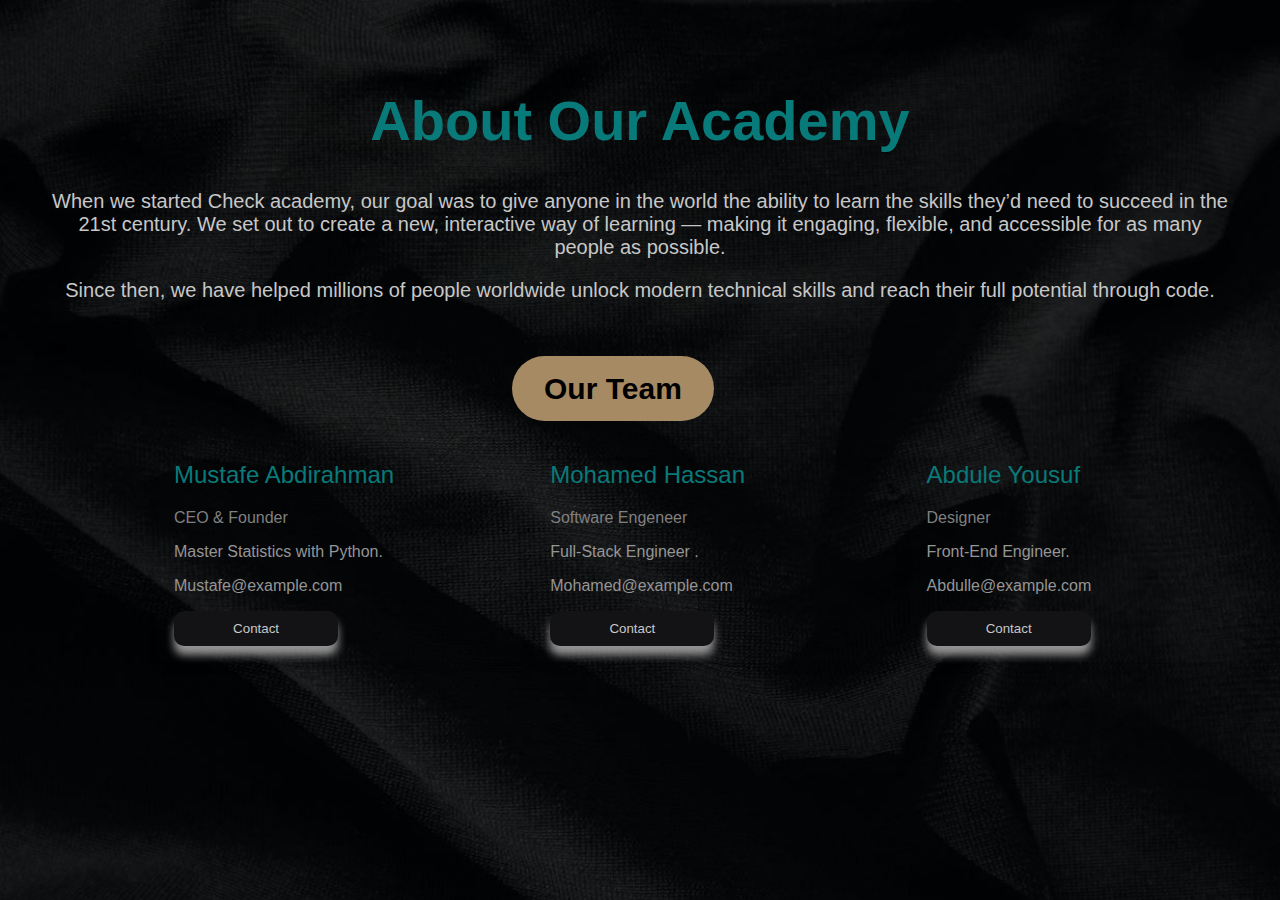
==== about.html @ d288ebc5 "web design project" ====
<!DOCTYPE html>
<html lang="en">
  <head>
    <meta charset="UTF-8" />
    <meta http-equiv="X-UA-Compatible" content="IE=edge" />
    <meta name="viewport" content="width=device-width, initial-scale=1.0" />
    <title>About page</title>
    <link rel="stylesheet" href="style/style.css" />
  </head>
  <body id="about">
    <div class="about-section">
      <h1>About Our Academy</h1>
      <p> When we started Check academy,
        our goal was to give anyone in the world the ability to learn the skills they’d need to succeed in the 21st century.
        We set out to create a new, interactive way of
        learning — making it engaging,
       flexible, and accessible for as many people as possible.</p>
      <p> 
        Since then, we have helped millions of 
        people worldwide unlock modern technical skills 
       and reach their full potential through code. </p>
    </div>
    
    <h2 style="text-align:center" id="our-team">Our Team</h2>
    <div class="row">
      <div class="column">
        <div class="card">
          
          <div class="container">
            <h2 id="mu">Mustafe Abdirahman</h2>
            <p class="title">CEO & Founder</p>
            <p class="mas">Master Statistics with Python.</p>
            <p class="mas">Mustafe@example.com</p>
            <p><button class="button">Contact</button></p>
          </div>
        </div>
      </div>
      <div class="column">
        <div class="card">
          <div class="container">
            <h2 id="mo">Mohamed Hassan</h2>
            <p class="title">Software Engeneer</p>
            <p class="full">Full-Stack Engineer .</p>
            <p class="full">Mohamed@example.com</p>
            <p><button class="button">Contact</button></p>
          </div>
        </div>
      </div>
    
      <div class="column">
        <div class="card">
        
          <div class="container">
            <h2 id="ab">Abdule Yousuf</h2>
            <p class="title">Designer</p>
            <p class="end">Front-End Engineer.</p>
            <p class="end">Abdulle@example.com</p>
            <p><button class="button">Contact</button></p>
          </div>
        </div>
      </div>
    </div>
    
  </body>
</html>
---- style/style.css ----
#body{
    background-image: url(black2.jpg);
    background-repeat: no-repeat;
    background-size: 100%;
    margin: 0;
    
}
.header{
    width: 100%;
    height: 400px;
    overflow: hidden;
    position: relative;
    border-bottom: 10px solid #087a79;
}
#header-image{
    width: 100%;
    position: relative;
    bottom: 300px;  
}
#cover{
    background-color: black;
    width: 100%;
    height: 100%;
    position: absolute;
    bottom: 0px;
    opacity: 0.5;
}
#menu-header{
    width: 100%;
    height: 50px;
    position: absolute;
    top: 0;
    text-align: left;
    margin-right: 30px; 
    
}
#menu{
    margin-left: 30px;
    margin-top: 30px;
    
    
}
#menu > .btn{
    margin-right: 30px;
    color: #c7c7c7;
    text-decoration: none;
    padding: 5px;
    font-family: 'Franklin Gothic Medium', 'Arial Narrow', Arial, sans-serif;
    border-radius: 10px;
    transition: background 0.3s;
}
#menu > .btn:hover{
    background-color: rgba(88, 88, 88, 0.5);}
.active{
    position: relative;
    background-color: #087a79
    
}

#main-content{
    position: relative;
    width: 100%;
    display: flex;
    justify-content: center;
    align-items: center;
    top: -270px;
    
}
#image-frame{
    width: 200px;
    height: 200px;
    padding: 10px;
    display: flex;
    justify-content: center;
    align-items: center;
    background-color: #087a79;
    border-radius: 50%;
    box-shadow: 0px 9px 8px #c7c7c7;
    transition: box-shadow 0.2s, padding 0.4s;
}
#image-frame:hover{
    box-shadow: 0px 9px 8px #959595;
    padding: 15px;
}
#image-frame >img{
    height: 100%;
}
#centered-content{
    text-align: center;
    color: white;
    font-size: 29;
    padding: 120px;
    
    
}
#centered-content > h1{
    position: relative;
    top: -30px;
    font-family: Impact, Haettenschweiler, 'Arial Narrow Bold', sans-serif;
    color: #c7c7c7;
}
#main-body{
    position: relative;
    top: -200px;
    
    
}
#main-body > #main-header > h1{
    font-weight: 400;
    
}
#main-body > #main-header {
    position: relative;
    text-align: center;
    font-size: 18px;
    color: #6b6b6b;
    top: -70px;

}
#features{
    display: flex;
    justify-content: center;
    margin-top: 50px;
    cursor:pointer;
    
}
#feature1:hover{
    background:rgba(67, 40, 24, 0.7)
}
#feature1{
    position: relative;
    display: flex;
    flex-direction: row;
    margin: 0px 50px;
    background-color: black;
    text-align: center;
    color: #c7c7c7;;
    top: -30px;
    border-radius: 40px;
    font-weight: 400;
    font-family: cursive;
    box-shadow: 0px 9px 8px #087a79;
    
}
#courses-section{
    margin-top: 150px;
    background-image: url('black2.jpg');
    padding: 20px 0px;
    direction: rtl;
    text-align: right; 
    border-top: 10px solid #585858;
    border-bottom: 10px solid #585858;
}
#courses-section h1{
    margin-right: 30px;
    font-size: 40px;
    font-weight: 500;

}
.course > img{
    height: 150px;
}
#courses{
    direction: rtl;
    display: flex;
    justify-content: center;
    margin-top: 50px;

}
.course{
    position: relative;
    display: flex;
    flex-direction: row;
    margin: 0px 30px;
    background-color: rgb(221, 221, 221);
    text-align: center;
    top: -30px;
    background: transparent;
    border: 1px solid #585858;
    border-radius: 10px;
    font-size: 13;
    box-shadow: 0px 2px 8px rgb(219 219 219);
}
.course h2{
    margin-right: 12px;
    color: rgb(104,104,104);
    font-family: Impact, Haettenschweiler, 'Arial Narrow Bold', sans-serif;
    font-weight: 500;
}
.course button{
    background-color: #131315;
    border: none;
    color: #c7c7c7;
    font-family: Impact, Haettenschweiler, 'Arial Narrow Bold', sans-serif;
    height: 30px;
    width: 90px;
    box-shadow: 0px 2px 8px rgb(143,143,143);
    border-radius: 10px;
    cursor:pointer;
}
.course button:hover{
    background:#ffc300;
    color:black ;
}
#footer{
    background-image: url('black2.jpg');
    background-repeat: no-repeat;
    background-size: 100%;
    width: 100%;
    height: 80px;
    display: flex;
    justify-content: center;
    align-items: center;
    color: #c7c7c7;
    border-radius: 10px;
    box-shadow: 0px 9px 8px #131315;
}
#hey{
    color: #c7c7c7;
    font-family: Impact, Haettenschweiler, 'Arial Narrow Bold', sans-serif;
}
#home{
    text-align: left;
    color: #c7c7c7;
    font-family: Impact, Haettenschweiler, 'Arial Narrow Bold', sans-serif;
    margin-left: 15px;
    margin-top: 0px;
}
body {
    font-family: Arial, Helvetica, sans-serif;
    margin: 0;
    background-image: url(black2.jpg);
    background-repeat: no-repeat;
    background-size: 100%;
  }
  html {
    box-sizing: border-box;
  }
  *, *:before, *:after {
    box-sizing: inherit;
  }
  .column {
    float: left;
    width: 33.3%;
    margin-bottom: 16px;
    padding: 0 8px;
  }
  .card {
    box-shadow: 0 4px 8px 0 rgba(0, 0, 0, 0.2);
    

  }
  .about-section {
    padding: 50px;
    text-align: center;
    background-image: url(black2.jpg);
    background-repeat: no-repeat;
    background-size: 100%;
    color: #087a79;
    text-size-adjust: 10px;
  }
  .about-section >h1{
    font-family: "Ginto Nord", "Whitney", "Helvetica Neue", "Helvetica", "Arial", sans-serif;
    font-weight: bold;
    font-size:56px;

  }
  .about-section > p{
    font-family: cursive;
    font-weight: normal;
    font-size:20px;
    color: #c7c7c7;
    font-family:"Whitney", "Helvetica Neue", "Helvetica", "Arial", sans-serif;
  }
  
  .container {
    padding: 0 16px;
    color: #c7c7c7;
  }
  
  
  .container::after, .row::after {
    content: "";
    clear: both;
    display: table;
  }
  
  .title {
    color: grey;
  }
  #mu{
    font-family: Impact, Haettenschweiler, 'Arial Narrow Bold', sans-serif ;
    font-weight: 400;
    color: #087a79;
  }
  #mo{
    font-family: Impact, Haettenschweiler, 'Arial Narrow Bold', sans-serif ;
    font-weight: 400;
    color: #087a79;
  }
  #ab{
    font-family: Impact, Haettenschweiler, 'Arial Narrow Bold', sans-serif ;
    font-weight: 400;
    color: #087a79;
  }
  .row{
    margin-left: 150px;
    margin-top:35px;
  }
  .mas{
    color: #959595  
  }
  .full{
    color: #959595;
  }
  .end{
    color: #959595;
  }

  #our-team{
    font-size:30px;
    font-weight: bold;
    font-family: "Ginto Nord", "Whitney", "Helvetica Neue", "Helvetica", "Arial", sans-serif;
    border-radius:20px;
    background:#f6f6f6;
    display:inline;
    margin-left:40%;
    padding:16px 32px;
    border-radius:40px;
    background:#a68a64;
    color:solid black;
    cursor:pointer;
    transition-duration: 0.6;
  }
  #our-team:hover{
    padding-bottom:12px;
    padding-top:12px;
    
  }
  
  
  
  .button {
    border: none;
    outline: 0;
    display: inline;
    padding: 10px;
    color: #c7c7c7;
    background-color: #131315;
    text-align: center;
    cursor: pointer;
    width: 50%;
    box-shadow: 0px 9px 8px #959595;
    border-radius: 10px;
  }
  
  .button:hover {
    background-color: #ffc300;
    color:black;
    font-weight: bold;
  }
  
  @media screen and (max-width: 650px) {
    .column {
      width: 100%;
      display: block;
    }
  }
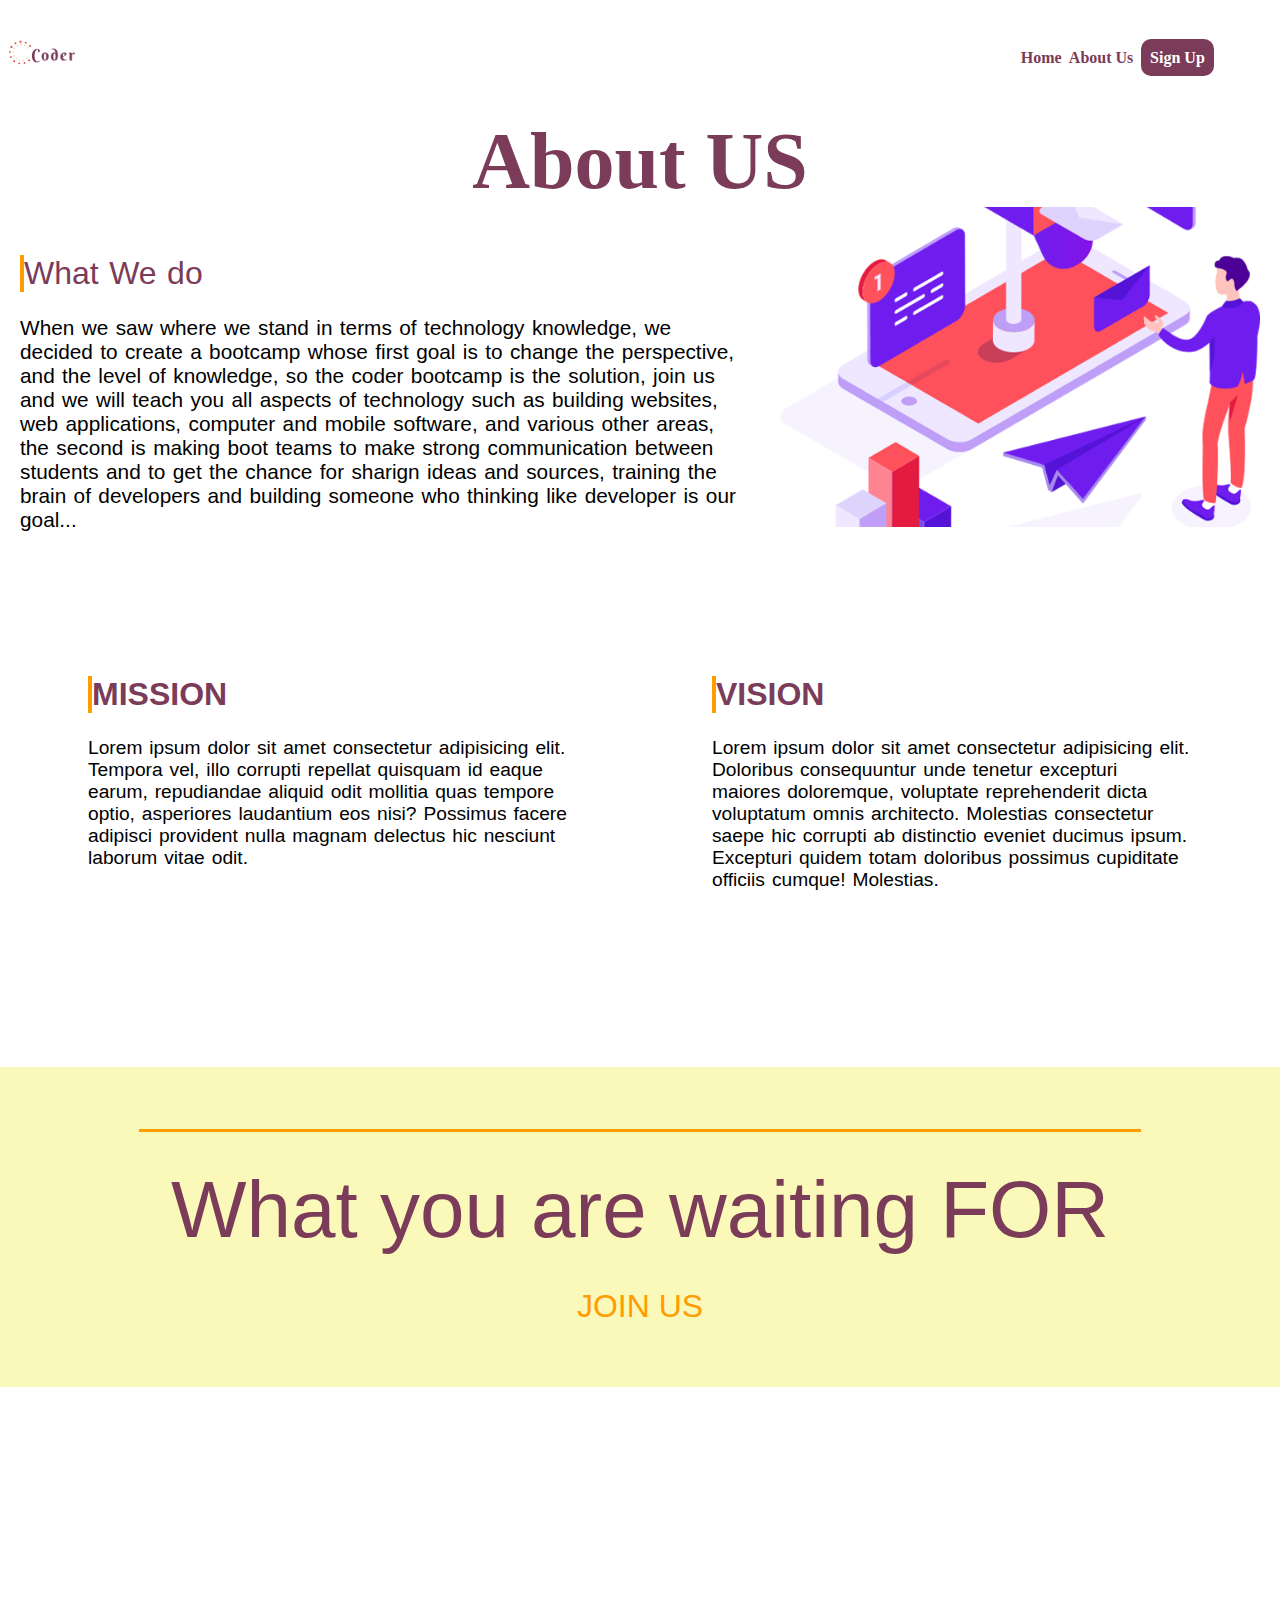
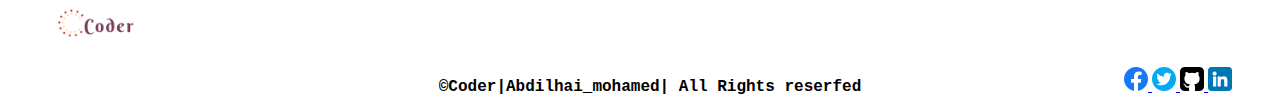
==== commit bb21bb15: "i built this coder bootcamp website using html and css | coder bootcamp website" ====
--- a/about.html
+++ b/about.html
@@ -4,62 +4,120 @@
     <meta charset="UTF-8" />
     <meta http-equiv="X-UA-Compatible" content="IE=edge" />
     <meta name="viewport" content="width=device-width, initial-scale=1.0" />
-    <title>About page</title>
+    <title>AboutUS</title>
+    <link rel="icon" type="image/x-icon" href="/images/favicon.png" />
     <link rel="stylesheet" href="style/style.css" />
   </head>
-  <body id="about">
-    <div class="about-section">
-      <h1>About Our Academy</h1>
-      <p> When we started Check academy,
-        our goal was to give anyone in the world the ability to learn the skills they’d need to succeed in the 21st century.
-        We set out to create a new, interactive way of
-        learning — making it engaging,
-       flexible, and accessible for as many people as possible.</p>
-      <p> 
-        Since then, we have helped millions of 
-        people worldwide unlock modern technical skills 
-       and reach their full potential through code. </p>
-    </div>
-    
-    <h2 style="text-align:center" id="our-team">Our Team</h2>
-    <div class="row">
-      <div class="column">
-        <div class="card">
-          
-          <div class="container">
-            <h2 id="mu">Mustafe Abdirahman</h2>
-            <p class="title">CEO & Founder</p>
-            <p class="mas">Master Statistics with Python.</p>
-            <p class="mas">Mustafe@example.com</p>
-            <p><button class="button">Contact</button></p>
-          </div>
+  <body>
+    <main>
+      <nav>
+        <div class="logo">
+          <img src="/images/logo_transparent.png" alt="website logo" />
         </div>
+
+        <div class="navigation">
+          <ul>
+            <li><a href="/home.html">Home</a></li>
+            <li><a href="/about.html">About Us</a></li>
+            <li><a href="/sign up.html" class="signUp">Sign Up</a></li>
+          </ul>
+        </div>
+      </nav>
+    </main>
+
+    <h1 class="aboutUStxt">About US</h1>
+    <section class="about">
+      <div class="aboutMAIN">
+        <h4 class="mTITLE">What We do</h4>
+        <p>
+          When we saw where we stand in terms of technology knowledge, we
+          decided to create a bootcamp whose first goal is to change the
+          perspective, and the level of knowledge, so the coder bootcamp is the
+          solution, join us and we will teach you all aspects of technology such
+          as building websites, web applications, computer and mobile software,
+          and various other areas, the second is making boot teams to make
+          strong communication between students and to get the chance for
+          sharign ideas and sources, training the brain of developers and
+          building someone who thinking like developer is our goal...
+        </p>
       </div>
-      <div class="column">
-        <div class="card">
-          <div class="container">
-            <h2 id="mo">Mohamed Hassan</h2>
-            <p class="title">Software Engeneer</p>
-            <p class="full">Full-Stack Engineer .</p>
-            <p class="full">Mohamed@example.com</p>
-            <p><button class="button">Contact</button></p>
-          </div>
+
+      <div class="aboutpicture">
+        <img src="/images/about-us.png" alt="about us image" />
+      </div>
+    </section>
+
+    <section class="miss_vision">
+      <div class="mission">
+        <h4 class="VMtitles">MISSION</h4>
+        <p>
+          Lorem ipsum dolor sit amet consectetur adipisicing elit. Tempora vel,
+          illo corrupti repellat quisquam id eaque earum, repudiandae aliquid
+          odit mollitia quas tempore optio, asperiores laudantium eos nisi?
+          Possimus facere adipisci provident nulla magnam delectus hic nesciunt
+          laborum vitae odit.
+        </p>
+      </div>
+
+      <div class="vision">
+        <h4 class="VMtitles">VISION</h4>
+        <p>
+          Lorem ipsum dolor sit amet consectetur adipisicing elit. Doloribus
+          consequuntur unde tenetur excepturi maiores doloremque, voluptate
+          reprehenderit dicta voluptatum omnis architecto. Molestias consectetur
+          saepe hic corrupti ab distinctio eveniet ducimus ipsum. Excepturi
+          quidem totam doloribus possimus cupiditate officiis cumque! Molestias.
+        </p>
+      </div>
+    </section>
+
+    <section class="coder">
+      <p class="codertxt">What you are waiting FOR</p>
+
+      <p class="join">JOIN US</p>
+    </section>
+
+    <section class="Sfooter">
+      <footer>
+        <div class="footerlogo">
+          <img
+            style="width: 8rem; object-fit: cover; cursor: pointer"
+            src="/images/logo_transparent.png"
+            alt="website logo"
+          />
         </div>
-      </div>
-    
-      <div class="column">
-        <div class="card">
-        
-          <div class="container">
-            <h2 id="ab">Abdule Yousuf</h2>
-            <p class="title">Designer</p>
-            <p class="end">Front-End Engineer.</p>
-            <p class="end">Abdulle@example.com</p>
-            <p><button class="button">Contact</button></p>
-          </div>
+
+        <div>
+          <p
+            style="
+              color: black;
+              font-size: 1rem;
+              font-weight: bold;
+              font-family: 'Courier New', Courier, monospace;
+            "
+          >
+            &#169;Coder|Abdilhai_mohamed| All Rights reserfed
+          </p>
         </div>
-      </div>
-    </div>
-    
+
+        <div class="social">
+          <a href="#">
+            <img src="/images/facebook.png" alt="facebook logo" />
+          </a>
+
+          <a href="#">
+            <img src="/images/twitter.png" alt="twitter logo" />
+          </a>
+
+          <a href="#">
+            <img src="/images/github-sign.png" alt="github logo" />
+          </a>
+
+          <a href="#">
+            <img src="/images/linkedin.png" alt="linkedin logo" />
+          </a>
+        </div>
+      </footer>
+    </section>
   </body>
 </html>
--- a/style/style.css
+++ b/style/style.css
@@ -1,368 +1,325 @@
-#body{
-    background-image: url(black2.jpg);
-    background-repeat: no-repeat;
-    background-size: 100%;
-    margin: 0;
-    
-}
-.header{
-    width: 100%;
-    height: 400px;
-    overflow: hidden;
-    position: relative;
-    border-bottom: 10px solid #087a79;
-}
-#header-image{
-    width: 100%;
-    position: relative;
-    bottom: 300px;  
-}
-#cover{
-    background-color: black;
-    width: 100%;
-    height: 100%;
-    position: absolute;
-    bottom: 0px;
-    opacity: 0.5;
-}
-#menu-header{
-    width: 100%;
-    height: 50px;
-    position: absolute;
-    top: 0;
-    text-align: left;
-    margin-right: 30px; 
-    
-}
-#menu{
-    margin-left: 30px;
-    margin-top: 30px;
-    
-    
-}
-#menu > .btn{
-    margin-right: 30px;
-    color: #c7c7c7;
-    text-decoration: none;
-    padding: 5px;
-    font-family: 'Franklin Gothic Medium', 'Arial Narrow', Arial, sans-serif;
-    border-radius: 10px;
-    transition: background 0.3s;
-}
-#menu > .btn:hover{
-    background-color: rgba(88, 88, 88, 0.5);}
-.active{
-    position: relative;
-    background-color: #087a79
-    
-}
-
-#main-content{
-    position: relative;
-    width: 100%;
-    display: flex;
-    justify-content: center;
-    align-items: center;
-    top: -270px;
-    
-}
-#image-frame{
-    width: 200px;
-    height: 200px;
-    padding: 10px;
-    display: flex;
-    justify-content: center;
-    align-items: center;
-    background-color: #087a79;
-    border-radius: 50%;
-    box-shadow: 0px 9px 8px #c7c7c7;
-    transition: box-shadow 0.2s, padding 0.4s;
-}
-#image-frame:hover{
-    box-shadow: 0px 9px 8px #959595;
-    padding: 15px;
-}
-#image-frame >img{
-    height: 100%;
-}
-#centered-content{
-    text-align: center;
-    color: white;
-    font-size: 29;
-    padding: 120px;
-    
-    
-}
-#centered-content > h1{
-    position: relative;
-    top: -30px;
-    font-family: Impact, Haettenschweiler, 'Arial Narrow Bold', sans-serif;
-    color: #c7c7c7;
-}
-#main-body{
-    position: relative;
-    top: -200px;
-    
-    
-}
-#main-body > #main-header > h1{
-    font-weight: 400;
-    
-}
-#main-body > #main-header {
-    position: relative;
-    text-align: center;
-    font-size: 18px;
-    color: #6b6b6b;
-    top: -70px;
-
-}
-#features{
-    display: flex;
-    justify-content: center;
-    margin-top: 50px;
-    cursor:pointer;
-    
-}
-#feature1:hover{
-    background:rgba(67, 40, 24, 0.7)
-}
-#feature1{
-    position: relative;
-    display: flex;
-    flex-direction: row;
-    margin: 0px 50px;
-    background-color: black;
-    text-align: center;
-    color: #c7c7c7;;
-    top: -30px;
-    border-radius: 40px;
-    font-weight: 400;
-    font-family: cursive;
-    box-shadow: 0px 9px 8px #087a79;
-    
-}
-#courses-section{
-    margin-top: 150px;
-    background-image: url('black2.jpg');
-    padding: 20px 0px;
-    direction: rtl;
-    text-align: right; 
-    border-top: 10px solid #585858;
-    border-bottom: 10px solid #585858;
-}
-#courses-section h1{
-    margin-right: 30px;
-    font-size: 40px;
-    font-weight: 500;
-
-}
-.course > img{
-    height: 150px;
-}
-#courses{
-    direction: rtl;
-    display: flex;
-    justify-content: center;
-    margin-top: 50px;
-
-}
-.course{
-    position: relative;
-    display: flex;
-    flex-direction: row;
-    margin: 0px 30px;
-    background-color: rgb(221, 221, 221);
-    text-align: center;
-    top: -30px;
-    background: transparent;
-    border: 1px solid #585858;
-    border-radius: 10px;
-    font-size: 13;
-    box-shadow: 0px 2px 8px rgb(219 219 219);
-}
-.course h2{
-    margin-right: 12px;
-    color: rgb(104,104,104);
-    font-family: Impact, Haettenschweiler, 'Arial Narrow Bold', sans-serif;
-    font-weight: 500;
-}
-.course button{
-    background-color: #131315;
-    border: none;
-    color: #c7c7c7;
-    font-family: Impact, Haettenschweiler, 'Arial Narrow Bold', sans-serif;
-    height: 30px;
-    width: 90px;
-    box-shadow: 0px 2px 8px rgb(143,143,143);
-    border-radius: 10px;
-    cursor:pointer;
-}
-.course button:hover{
-    background:#ffc300;
-    color:black ;
-}
-#footer{
-    background-image: url('black2.jpg');
-    background-repeat: no-repeat;
-    background-size: 100%;
-    width: 100%;
-    height: 80px;
-    display: flex;
-    justify-content: center;
-    align-items: center;
-    color: #c7c7c7;
-    border-radius: 10px;
-    box-shadow: 0px 9px 8px #131315;
-}
-#hey{
-    color: #c7c7c7;
-    font-family: Impact, Haettenschweiler, 'Arial Narrow Bold', sans-serif;
-}
-#home{
-    text-align: left;
-    color: #c7c7c7;
-    font-family: Impact, Haettenschweiler, 'Arial Narrow Bold', sans-serif;
-    margin-left: 15px;
-    margin-top: 0px;
-}
-body {
-    font-family: Arial, Helvetica, sans-serif;
-    margin: 0;
-    background-image: url(black2.jpg);
-    background-repeat: no-repeat;
-    background-size: 100%;
+@import url('https://fonts.googleapis.com/css2?family=Outfit:wght@400;700&display=swap');
+
+
+:root {
+
+--bunni: rgb(123, 60, 89);
+--halfbunni: rgb(110, 37, 71); 
+  --xabxab: rgb(250, 249, 186);
+  --light-yellow: rgb(255,196,132);;
+  --blue: rgb(92,98,158);
+  --orange: rgb(255,156,2);
+  
   }
-  html {
-    box-sizing: border-box;
+
+* {
+  padding: 0;
+  margin: 0;
+  box-sizing: border-box;
+}
+
+body{
+  height: 100vh;  
+  width: 100vw;
+}
+
+nav {
+  display: flex;
+  flex-direction: row;
+  justify-content: space-between;
+  align-items: center;
+ 
+}
+
+.logo > img {
+  width: 7rem;
+  object-fit: cover;
+  cursor: pointer;
+}
+
+.navigation {
+  margin-right: 4rem;
+}
+ul > li {
+  display: inline-block;
+  padding: 0.1rem;
+  
+}
+li > a{
+  text-decoration: none;
+  font-weight: bolder;
+  color: var(--bunni);
+  transition: 0.5s ease-out;
+}
+a:hover {
+ color: var(--halfbunni);
+ background-color: white;
+ border-bottom: 1px solid var(--halfbunni);
+}
+.m-image > img{
+  width: 33rem;
+  height: 27rem;
+  object-fit: cover;
+  margin-right: 3rem;
+}
+.info  {
+  display: flex;
+  flex-direction: row;
+  justify-content: space-around;
+}
+.title{
+  color: var(--bunni);
+  font-size : 6rem;
+  line-height: 6rem;
+}
+.second-title {
+  font-size: 2rem;
+  color: var(--orange);
+  font-family: 'Trebuchet MS', 'Lucida Sans Unicode', 'Lucida Grande', 'Lucida Sans', Arial, sans-serif;
+ 
+}
+
+.p-text{
+  padding: 1rem;
+  font-size: 1.2rem;
+  font-weight: 200;
+}
+
+.btn {
+  width: 9rem;
+  height: 3rem;
+  border: 0;
+  border-radius: 9px;
+  background-color: var(--bunni);
+  color: white;
+  font-size: 1rem;
+  cursor: pointer;
+  margin-bottom: 12rem;
+  transition: 0.5s ease-out;
+}
+.btn:hover{
+  color: var(--halfbunni);
+  background-color: white;
+  border-bottom: 1px solid var(--halfbunni);
+}
+
+/* SIGN UP PAGE STYLE  */
+
+
+.signUp {
+  background-color: var(--bunni);
+  color:  white;
+  padding: 0.6rem;
+  border-radius: 10px;
+  border: 0;
+}
+.regestration {
+  display: flex;
+  flex-direction: row;
+  justify-content: space-around;
+  
+}
+.p-info {
+  display: flex;
+  flex-direction: column;
+  width: 19rem;
+ 
+  
+}
+
+.inputs {
+  padding: 0.4rem;
+  border: 3px solid var(--bunni);
+  border-radius: 8px;
+  font-size: 1.1rem;
+  margin: 0.3rem 0.4rem;
+}
+.inputs:focus{
+  border: 3px dotted var(--bunni);
+  outline: 0;
+}
+
+.choose{
+ display: flex;
+ flex-direction: column;
+ align-items: flex-start;
+ margin: 0.3rem;
+
+}
+.submit{
+  width: 19rem;
+  height: 2.3rem;
+  border-radius: 8px;
+  border: 0;
+  background-color: var(--bunni);
+  margin-top: 1rem;
+  cursor: pointer;
+  color: white;
+  font-size: 1.2rem;
+  outline: 0;
+  transition: 0.5s ease-out;
+  margin-bottom: 12rem;
+}
+.submit:hover{
+  color: var(--halfbunni);
+  background-color: white;
+  border-bottom: 1px solid var(--halfbunni);
+}
+
+/* BOOTS STYLE section */
+
+.bootsIMG{
+   width: 10rem;
+   object-fit: cover;
   }
-  *, *:before, *:after {
-    box-sizing: inherit;
-  }
-  .column {
-    float: left;
-    width: 33.3%;
-    margin-bottom: 16px;
-    padding: 0 8px;
-  }
-  .card {
-    box-shadow: 0 4px 8px 0 rgba(0, 0, 0, 0.2);
-    
-
-  }
-  .about-section {
-    padding: 50px;
-    text-align: center;
-    background-image: url(black2.jpg);
-    background-repeat: no-repeat;
-    background-size: 100%;
-    color: #087a79;
-    text-size-adjust: 10px;
-  }
-  .about-section >h1{
-    font-family: "Ginto Nord", "Whitney", "Helvetica Neue", "Helvetica", "Arial", sans-serif;
-    font-weight: bold;
-    font-size:56px;
-
-  }
-  .about-section > p{
-    font-family: cursive;
-    font-weight: normal;
-    font-size:20px;
-    color: #c7c7c7;
-    font-family:"Whitney", "Helvetica Neue", "Helvetica", "Arial", sans-serif;
-  }
-  
-  .container {
-    padding: 0 16px;
-    color: #c7c7c7;
-  }
-  
-  
-  .container::after, .row::after {
-    content: "";
-    clear: both;
-    display: table;
-  }
-  
-  .title {
-    color: grey;
-  }
-  #mu{
-    font-family: Impact, Haettenschweiler, 'Arial Narrow Bold', sans-serif ;
-    font-weight: 400;
-    color: #087a79;
-  }
-  #mo{
-    font-family: Impact, Haettenschweiler, 'Arial Narrow Bold', sans-serif ;
-    font-weight: 400;
-    color: #087a79;
-  }
-  #ab{
-    font-family: Impact, Haettenschweiler, 'Arial Narrow Bold', sans-serif ;
-    font-weight: 400;
-    color: #087a79;
-  }
-  .row{
-    margin-left: 150px;
-    margin-top:35px;
-  }
-  .mas{
-    color: #959595  
-  }
-  .full{
-    color: #959595;
-  }
-  .end{
-    color: #959595;
-  }
-
-  #our-team{
-    font-size:30px;
-    font-weight: bold;
-    font-family: "Ginto Nord", "Whitney", "Helvetica Neue", "Helvetica", "Arial", sans-serif;
-    border-radius:20px;
-    background:#f6f6f6;
-    display:inline;
-    margin-left:40%;
-    padding:16px 32px;
-    border-radius:40px;
-    background:#a68a64;
-    color:solid black;
-    cursor:pointer;
-    transition-duration: 0.6;
-  }
-  #our-team:hover{
-    padding-bottom:12px;
-    padding-top:12px;
-    
-  }
-  
-  
-  
-  .button {
-    border: none;
-    outline: 0;
-    display: inline;
-    padding: 10px;
-    color: #c7c7c7;
-    background-color: #131315;
-    text-align: center;
-    cursor: pointer;
-    width: 50%;
-    box-shadow: 0px 9px 8px #959595;
-    border-radius: 10px;
-  }
-  
-  .button:hover {
-    background-color: #ffc300;
-    color:black;
-    font-weight: bold;
-  }
-  
-  @media screen and (max-width: 650px) {
-    .column {
-      width: 100%;
-      display: block;
-    }
-  }+  .boots{
+  display: flex;
+  justify-content: space-around;
+  align-items: baseline;
+  margin: 1rem;
+  margin-bottom: 9rem;
+  background-color: var(--xabxab);
+  padding: 2rem;  
+}
+.b-header{
+  text-align: center;
+  padding: 1rem;
+  border-bottom: 4px solid var(--orange);
+  color: var(--bunni);
+}
+
+
+ /* special for style section */
+
+ .special{
+   display: flex; 
+   justify-content: space-around;
+   align-items: baseline;
+   padding: 1rem;
+   margin-top: 3rem;
+   color: var(--bunni);
+ }
+.specialIMGS{
+  width: 15rem;
+  object-fit: cover;
+}
+.line {
+  height: 0.3rem;
+  margin: 5rem 0;
+  background-color: var(--bunni);
+}
+
+
+
+/* OURTEAM STYLE SECTION  */
+
+
+.ourteamPNG{
+  width: 6rem;
+  height: 6rem;
+  margin: 0 1rem;
+  object-fit:scale-down;
+  border: 4px solid var(--orange);
+  border-radius: 50%;
+  float: left;
+  clip-path: polygon(50% 0%, 80% 10%, 100% 35%, 100% 70%, 80% 90%, 50% 100%, 20% 90%, 0% 70%, 0% 35%, 20% 10%);
+
+}
+
+.ourteam{
+display: flex;
+justify-content: space-evenly;
+padding: 2rem;
+margin-bottom: 9rem;
+}
+.teamdiv{
+  width: 30rem;
+  height: 10rem;
+}
+
+
+/* FOOTER section style */
+
+
+footer{
+  display: flex;
+  justify-content: space-between;
+  align-items: baseline;
+  margin: 0 2rem;
+  margin-top: 4rem;
+  padding: 1rem;
+  /* background-color: var(--xabxab); */
+
+}
+
+
+/* ABOUT US STYLE section */
+
+
+.aboutUStxt{
+  color: var(--bunni);
+  font-size : 5rem;
+  text-align: center;
+  
+}
+.aboutpicture > img{
+  width: 30rem;
+  height: 20rem;
+  object-fit: cover;
+}
+
+.about{
+  display: flex;
+  justify-content: space-around;
+  font-size: 1.3rem;
+  word-spacing: 0.1rem;
+ font-family: 'Gothic Medium', 'Arial Narrow', Arial, sans-serif;
+  font-weight: 200;
+}
+.mTITLE, .VMtitles{
+  color: var(--bunni);
+  border-left: 4px solid var(--orange);
+  font-weight: bolder;
+  font-size: 2rem;
+   font-family: 'Franklin Gothic Medium', 'Arial Narrow', Arial, sans-serif;
+  margin-bottom: 1.5rem;
+}
+.aboutMAIN{
+  margin-top: 3rem;
+  width: 45rem;
+}
+
+.miss_vision{
+  display: flex;
+  justify-content: space-around;
+  font-size: 1.2rem;
+  word-spacing: 0.1rem;
+  font-family: 'Gothic Medium', 'Arial Narrow', Arial, sans-serif;
+  padding: 1rem;
+  margin-top: 8rem;
+}
+.miss_vision > div{
+  /* background-color: red; */
+  width: 30rem;
+}
+.coder{
+  display: flex;
+  align-items: center;
+  flex-direction: column;
+  justify-content: center;
+  background-color: var(--xabxab);
+  height: 20rem;
+  margin:10rem 0 10rem 0;
+}
+.codertxt{
+  font-size: 5rem;
+  padding: 2rem;
+  font-family: 'Trebuchet MS', 'Lucida Sans Unicode', 'Lucida Grande', 'Lucida Sans', Arial, sans-serif;
+  color: var(--bunni);
+  border-top: 3px solid var(--orange);
+}
+.join{
+  font-size: 2rem;
+  font-family: Impact, Haettenschweiler, 'Arial Narrow Bold', sans-serif;
+  color: var(--orange);
+}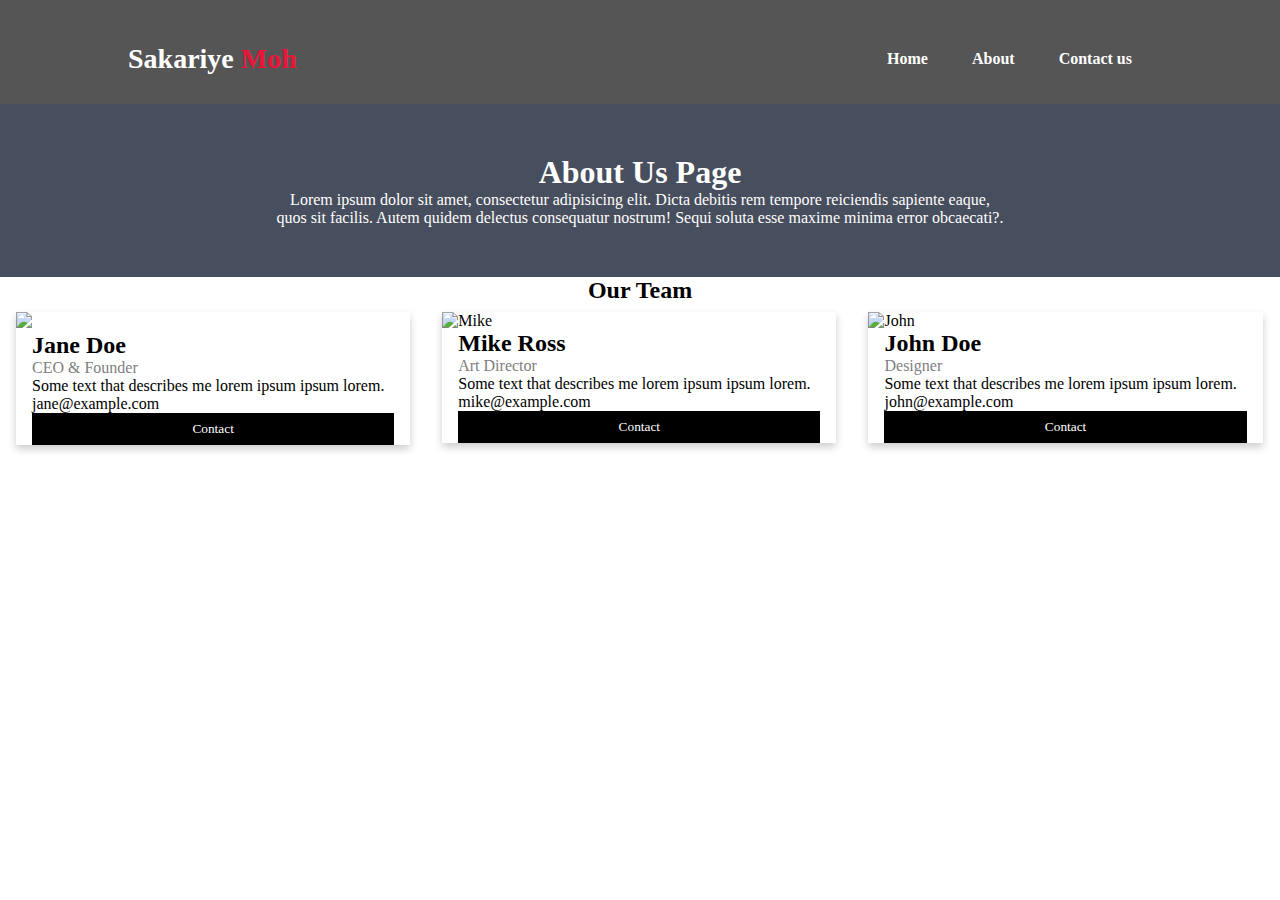
==== commit ec85cc46: "Merge c188de54379ba559fb84639503515e8de4d5cce3 into 79aa76f95be167c48b98476cdcdf9f2e9e23accb" ====
--- a/about.html
+++ b/about.html
@@ -4,120 +4,112 @@
     <meta charset="UTF-8" />
     <meta http-equiv="X-UA-Compatible" content="IE=edge" />
     <meta name="viewport" content="width=device-width, initial-scale=1.0" />
-    <title>AboutUS</title>
-    <link rel="icon" type="image/x-icon" href="/images/favicon.png" />
+    <title>About page</title>
     <link rel="stylesheet" href="style/style.css" />
   </head>
   <body>
-    <main>
-      <nav>
-        <div class="logo">
-          <img src="/images/logo_transparent.png" alt="website logo" />
-        </div>
+    <!-- start here -->
+    <!DOCTYPE html>
+    <html lang="en">
+      <head>
+        <meta charset="UTF-8" />
+        <meta http-equiv="X-UA-Compatible" content="IE=edge" />
+        <meta name="viewport" content="width=device-width, initial-scale=1.0" />
+        <title>About page</title>
+        <link rel="stylesheet" href="style/style.css" />
+      </head>
+      <body>
+        <!-- start here -->
+        <!DOCTYPE html>
+        <html>
+          <head>
+            <title>exercise</title>
+            <link rel="stylesheet" type="text/css" href="styles.css" />
+            <link
+              href="https://fonts.googleapis.com/css2?family=Josefin+Sans:wght@100&family=Montserrat:wght@300;400&display=swap"
+              rel="stylesheet"
+            />
+          </head>
+          <body>
+            <div class="hero1">
+              <nav class="nav1">
+                <h2 class="logo">
+                  Sakariye
+                  <span>Moh</span>
+                </h2>
+                <ul>
+                  <li><a href="home.html">Home</a></li>
+                  <li><a href="#">About</a></li>
+                  <li><a href="#">Contact us</a></li>
+                </ul>
+              </nav>
+            </div>
+            <div class="about-section">
+              <h1>About Us Page</h1>
+              <p>
+                Lorem ipsum dolor sit amet, consectetur adipisicing elit. Dicta
+                debitis rem tempore reiciendis sapiente eaque,
+              </p>
+              <p>
+                quos sit facilis. Autem quidem delectus consequatur nostrum!
+                Sequi soluta esse maxime minima error obcaecati?.
+              </p>
+            </div>
 
-        <div class="navigation">
-          <ul>
-            <li><a href="/home.html">Home</a></li>
-            <li><a href="/about.html">About Us</a></li>
-            <li><a href="/sign up.html" class="signUp">Sign Up</a></li>
-          </ul>
-        </div>
-      </nav>
-    </main>
+            <h2 style="text-align: center;">Our Team</h2>
+            <div class="row">
+              <div class="column">
+                <div class="card">
+                  <img
+                  src="https://encrypted-tbn0.gstatic.com/images?q=tbn:ANd9GcQmkEdnm8jgmLlUDMugED8cRRFMXi869o-iSTUbvPCe6t1F7I7txhHNgfYoy8zb0X4J_SU&usqp=CAU
+                  alt="Jane" style="width:100%">
+                  <div class="container">
+                    <h2>Jane Doe</h2>
+                    <p class="title">CEO & Founder</p>
+                    <p>Some text that describes me lorem ipsum ipsum lorem.</p>
+                    <p>jane@example.com</p>
+                    <p><button class="button">Contact</button></p>
+                  </div>
+                </div>
+              </div>
 
-    <h1 class="aboutUStxt">About US</h1>
-    <section class="about">
-      <div class="aboutMAIN">
-        <h4 class="mTITLE">What We do</h4>
-        <p>
-          When we saw where we stand in terms of technology knowledge, we
-          decided to create a bootcamp whose first goal is to change the
-          perspective, and the level of knowledge, so the coder bootcamp is the
-          solution, join us and we will teach you all aspects of technology such
-          as building websites, web applications, computer and mobile software,
-          and various other areas, the second is making boot teams to make
-          strong communication between students and to get the chance for
-          sharign ideas and sources, training the brain of developers and
-          building someone who thinking like developer is our goal...
-        </p>
-      </div>
+              <div class="column">
+                <div class="card">
+                  <img
+                    src="https://encrypted-tbn0.gstatic.com/images?q=tbn:ANd9GcQYzJtTFdt4NV8Aq73i2Lb5D_ydxJvfaZpXBpkwJre-MZVairHtGq2bq-eS6YdKDeXF27c&usqp=CAU"
+                    alt="Mike"
+                    style="width: 100%;"
+                  />
+                  <div class="container">
+                    <h2>Mike Ross</h2>
+                    <p class="title">Art Director</p>
+                    <p>Some text that describes me lorem ipsum ipsum lorem.</p>
+                    <p>mike@example.com</p>
+                    <p><button class="button">Contact</button></p>
+                  </div>
+                </div>
+              </div>
 
-      <div class="aboutpicture">
-        <img src="/images/about-us.png" alt="about us image" />
-      </div>
-    </section>
-
-    <section class="miss_vision">
-      <div class="mission">
-        <h4 class="VMtitles">MISSION</h4>
-        <p>
-          Lorem ipsum dolor sit amet consectetur adipisicing elit. Tempora vel,
-          illo corrupti repellat quisquam id eaque earum, repudiandae aliquid
-          odit mollitia quas tempore optio, asperiores laudantium eos nisi?
-          Possimus facere adipisci provident nulla magnam delectus hic nesciunt
-          laborum vitae odit.
-        </p>
-      </div>
-
-      <div class="vision">
-        <h4 class="VMtitles">VISION</h4>
-        <p>
-          Lorem ipsum dolor sit amet consectetur adipisicing elit. Doloribus
-          consequuntur unde tenetur excepturi maiores doloremque, voluptate
-          reprehenderit dicta voluptatum omnis architecto. Molestias consectetur
-          saepe hic corrupti ab distinctio eveniet ducimus ipsum. Excepturi
-          quidem totam doloribus possimus cupiditate officiis cumque! Molestias.
-        </p>
-      </div>
-    </section>
-
-    <section class="coder">
-      <p class="codertxt">What you are waiting FOR</p>
-
-      <p class="join">JOIN US</p>
-    </section>
-
-    <section class="Sfooter">
-      <footer>
-        <div class="footerlogo">
-          <img
-            style="width: 8rem; object-fit: cover; cursor: pointer"
-            src="/images/logo_transparent.png"
-            alt="website logo"
-          />
-        </div>
-
-        <div>
-          <p
-            style="
-              color: black;
-              font-size: 1rem;
-              font-weight: bold;
-              font-family: 'Courier New', Courier, monospace;
-            "
-          >
-            &#169;Coder|Abdilhai_mohamed| All Rights reserfed
-          </p>
-        </div>
-
-        <div class="social">
-          <a href="#">
-            <img src="/images/facebook.png" alt="facebook logo" />
-          </a>
-
-          <a href="#">
-            <img src="/images/twitter.png" alt="twitter logo" />
-          </a>
-
-          <a href="#">
-            <img src="/images/github-sign.png" alt="github logo" />
-          </a>
-
-          <a href="#">
-            <img src="/images/linkedin.png" alt="linkedin logo" />
-          </a>
-        </div>
-      </footer>
-    </section>
+              <div class="column">
+                <div class="card">
+                  <img
+                    src="https://encrypted-tbn0.gstatic.com/images?q=tbn:ANd9GcTu6lAxhaMUc6Rn7Kawbig1Zd1SYFJGcGTs1eVE7oWX3QXD4XNJu4K4Ix5Xnnmi8kaxGwA&usqp=CAU"
+                    alt="John"
+                    style="width: 100%;"
+                  />
+                  <div class="container">
+                    <h2>John Doe</h2>
+                    <p class="title">Designer</p>
+                    <p>Some text that describes me lorem ipsum ipsum lorem.</p>
+                    <p>john@example.com</p>
+                    <p><button class="button">Contact</button></p>
+                  </div>
+                </div>
+              </div>
+            </div>
+          </body>
+        </html>
+      </body>
+    </html>
   </body>
 </html>
--- a/style/style.css
+++ b/style/style.css
@@ -1,325 +1,123 @@
-@import url('https://fonts.googleapis.com/css2?family=Outfit:wght@400;700&display=swap');
-
-
-:root {
-
---bunni: rgb(123, 60, 89);
---halfbunni: rgb(110, 37, 71); 
-  --xabxab: rgb(250, 249, 186);
-  --light-yellow: rgb(255,196,132);;
-  --blue: rgb(92,98,158);
-  --orange: rgb(255,156,2);
-  
-  }
-
 * {
   padding: 0;
   margin: 0;
   box-sizing: border-box;
+  font-family: 'Josefin, sans-serif';
 }
-
-body{
-  height: 100vh;  
-  width: 100vw;
+.hero {
+  height: 100vh;
+  width: 100%;
+  background-image: linear-gradient(rgba(0, 0, 0, 0.6), rgba(0, 0, 0, 0.6)),
+    url(../img/background.jpg);
+  background-size: cover;
+  background-position: center;
 }
 
 nav {
   display: flex;
-  flex-direction: row;
+  align-items: center;
   justify-content: space-between;
+  padding-top: 40px;
+  padding-left: 10%;
+  padding-right: 10%;
+}
+.nav1 {
+  display: flex;
   align-items: center;
- 
+  justify-content: space-between;
+  padding-top: 40px;
+  padding-left: 10%;
+  padding-right: 10%;
+  padding-bottom: 2%;
+  background: #555;
 }
 
-.logo > img {
-  width: 7rem;
-  object-fit: cover;
-  cursor: pointer;
+.logo {
+  color: white;
+  font-size: 28px;
+}
+span {
+  color: #ea1538;
 }
 
-.navigation {
-  margin-right: 4rem;
-}
-ul > li {
+nav ul li {
+  list-style-type: none;
   display: inline-block;
-  padding: 0.1rem;
-  
-}
-li > a{
-  text-decoration: none;
-  font-weight: bolder;
-  color: var(--bunni);
-  transition: 0.5s ease-out;
-}
-a:hover {
- color: var(--halfbunni);
- background-color: white;
- border-bottom: 1px solid var(--halfbunni);
-}
-.m-image > img{
-  width: 33rem;
-  height: 27rem;
-  object-fit: cover;
-  margin-right: 3rem;
-}
-.info  {
-  display: flex;
-  flex-direction: row;
-  justify-content: space-around;
-}
-.title{
-  color: var(--bunni);
-  font-size : 6rem;
-  line-height: 6rem;
-}
-.second-title {
-  font-size: 2rem;
-  color: var(--orange);
-  font-family: 'Trebuchet MS', 'Lucida Sans Unicode', 'Lucida Grande', 'Lucida Sans', Arial, sans-serif;
- 
+  padding: 10px 20px;
 }
 
-.p-text{
-  padding: 1rem;
-  font-size: 1.2rem;
-  font-weight: 200;
+nav ul li a {
+  color: white;
+  text-decoration: none;
+  font-weight: bold;
 }
 
-.btn {
-  width: 9rem;
-  height: 3rem;
-  border: 0;
-  border-radius: 9px;
-  background-color: var(--bunni);
-  color: white;
-  font-size: 1rem;
-  cursor: pointer;
-  margin-bottom: 12rem;
-  transition: 0.5s ease-out;
-}
-.btn:hover{
-  color: var(--halfbunni);
-  background-color: white;
-  border-bottom: 1px solid var(--halfbunni);
+nav ul li a:hover {
+  color: #ea1538;
+  transition: 0.3s;
 }
 
-/* SIGN UP PAGE STYLE  */
-
-
-.signUp {
-  background-color: var(--bunni);
-  color:  white;
-  padding: 0.6rem;
-  border-radius: 10px;
-  border: 0;
-}
-.regestration {
-  display: flex;
-  flex-direction: row;
-  justify-content: space-around;
-  
-}
-.p-info {
-  display: flex;
-  flex-direction: column;
-  width: 19rem;
- 
-  
+/* about page css */
+body {
+  font-family: Arial, Helvetica, sans-serif;
+  margin: 0;
 }
 
-.inputs {
-  padding: 0.4rem;
-  border: 3px solid var(--bunni);
-  border-radius: 8px;
-  font-size: 1.1rem;
-  margin: 0.3rem 0.4rem;
-}
-.inputs:focus{
-  border: 3px dotted var(--bunni);
-  outline: 0;
+html {
+  box-sizing: border-box;
 }
 
-.choose{
- display: flex;
- flex-direction: column;
- align-items: flex-start;
- margin: 0.3rem;
-
+*,
+*:before,
+*:after {
+  box-sizing: inherit;
 }
-.submit{
-  width: 19rem;
-  height: 2.3rem;
-  border-radius: 8px;
-  border: 0;
-  background-color: var(--bunni);
-  margin-top: 1rem;
-  cursor: pointer;
-  color: white;
-  font-size: 1.2rem;
-  outline: 0;
-  transition: 0.5s ease-out;
-  margin-bottom: 12rem;
-}
-.submit:hover{
-  color: var(--halfbunni);
-  background-color: white;
-  border-bottom: 1px solid var(--halfbunni);
+.column {
+  float: left;
+  width: 33.3%;
+  margin-bottom: 16px;
+  padding: 0 8px;
 }
 
-/* BOOTS STYLE section */
-
-.bootsIMG{
-   width: 10rem;
-   object-fit: cover;
-  }
-  .boots{
-  display: flex;
-  justify-content: space-around;
-  align-items: baseline;
-  margin: 1rem;
-  margin-bottom: 9rem;
-  background-color: var(--xabxab);
-  padding: 2rem;  
-}
-.b-header{
-  text-align: center;
-  padding: 1rem;
-  border-bottom: 4px solid var(--orange);
-  color: var(--bunni);
+.card {
+  box-shadow: 0 4px 8px 0 rgba(0, 0, 0, 0.2);
+  margin: 8px;
 }
 
-
- /* special for style section */
-
- .special{
-   display: flex; 
-   justify-content: space-around;
-   align-items: baseline;
-   padding: 1rem;
-   margin-top: 3rem;
-   color: var(--bunni);
- }
-.specialIMGS{
-  width: 15rem;
-  object-fit: cover;
-}
-.line {
-  height: 0.3rem;
-  margin: 5rem 0;
-  background-color: var(--bunni);
+.about-section {
+  padding: 50px;
+  text-align: center;
+  background-color: #474e5d;
+  color: white;
 }
 
-
-
-/* OURTEAM STYLE SECTION  */
-
-
-.ourteamPNG{
-  width: 6rem;
-  height: 6rem;
-  margin: 0 1rem;
-  object-fit:scale-down;
-  border: 4px solid var(--orange);
-  border-radius: 50%;
-  float: left;
-  clip-path: polygon(50% 0%, 80% 10%, 100% 35%, 100% 70%, 80% 90%, 50% 100%, 20% 90%, 0% 70%, 0% 35%, 20% 10%);
-
+.container {
+  padding: 0 16px;
 }
 
-.ourteam{
-display: flex;
-justify-content: space-evenly;
-padding: 2rem;
-margin-bottom: 9rem;
-}
-.teamdiv{
-  width: 30rem;
-  height: 10rem;
+.container::after,
+.row::after {
+  content: '';
+  clear: both;
+  display: table;
 }
 
-
-/* FOOTER section style */
-
-
-footer{
-  display: flex;
-  justify-content: space-between;
-  align-items: baseline;
-  margin: 0 2rem;
-  margin-top: 4rem;
-  padding: 1rem;
-  /* background-color: var(--xabxab); */
-
+.title {
+  color: grey;
 }
 
-
-/* ABOUT US STYLE section */
-
-
-.aboutUStxt{
-  color: var(--bunni);
-  font-size : 5rem;
+.button {
+  border: none;
+  outline: 0;
+  display: inline-block;
+  padding: 8px;
+  color: white;
+  background-color: #000;
   text-align: center;
-  
-}
-.aboutpicture > img{
-  width: 30rem;
-  height: 20rem;
-  object-fit: cover;
+  cursor: pointer;
+  width: 100%;
 }
 
-.about{
-  display: flex;
-  justify-content: space-around;
-  font-size: 1.3rem;
-  word-spacing: 0.1rem;
- font-family: 'Gothic Medium', 'Arial Narrow', Arial, sans-serif;
-  font-weight: 200;
+.button:hover {
+  background-color: #555;
 }
-.mTITLE, .VMtitles{
-  color: var(--bunni);
-  border-left: 4px solid var(--orange);
-  font-weight: bolder;
-  font-size: 2rem;
-   font-family: 'Franklin Gothic Medium', 'Arial Narrow', Arial, sans-serif;
-  margin-bottom: 1.5rem;
-}
-.aboutMAIN{
-  margin-top: 3rem;
-  width: 45rem;
-}
-
-.miss_vision{
-  display: flex;
-  justify-content: space-around;
-  font-size: 1.2rem;
-  word-spacing: 0.1rem;
-  font-family: 'Gothic Medium', 'Arial Narrow', Arial, sans-serif;
-  padding: 1rem;
-  margin-top: 8rem;
-}
-.miss_vision > div{
-  /* background-color: red; */
-  width: 30rem;
-}
-.coder{
-  display: flex;
-  align-items: center;
-  flex-direction: column;
-  justify-content: center;
-  background-color: var(--xabxab);
-  height: 20rem;
-  margin:10rem 0 10rem 0;
-}
-.codertxt{
-  font-size: 5rem;
-  padding: 2rem;
-  font-family: 'Trebuchet MS', 'Lucida Sans Unicode', 'Lucida Grande', 'Lucida Sans', Arial, sans-serif;
-  color: var(--bunni);
-  border-top: 3px solid var(--orange);
-}
-.join{
-  font-size: 2rem;
-  font-family: Impact, Haettenschweiler, 'Arial Narrow Bold', sans-serif;
-  color: var(--orange);
-}--- a/style/style.css
+++ b/style/style.css
@@ -1,325 +1,123 @@
-@import url('https://fonts.googleapis.com/css2?family=Outfit:wght@400;700&display=swap');
-
-
-:root {
-
---bunni: rgb(123, 60, 89);
---halfbunni: rgb(110, 37, 71); 
-  --xabxab: rgb(250, 249, 186);
-  --light-yellow: rgb(255,196,132);;
-  --blue: rgb(92,98,158);
-  --orange: rgb(255,156,2);
-  
-  }
-
 * {
   padding: 0;
   margin: 0;
   box-sizing: border-box;
+  font-family: 'Josefin, sans-serif';
 }
-
-body{
-  height: 100vh;  
-  width: 100vw;
+.hero {
+  height: 100vh;
+  width: 100%;
+  background-image: linear-gradient(rgba(0, 0, 0, 0.6), rgba(0, 0, 0, 0.6)),
+    url(../img/background.jpg);
+  background-size: cover;
+  background-position: center;
 }
 
 nav {
   display: flex;
-  flex-direction: row;
+  align-items: center;
   justify-content: space-between;
+  padding-top: 40px;
+  padding-left: 10%;
+  padding-right: 10%;
+}
+.nav1 {
+  display: flex;
   align-items: center;
- 
+  justify-content: space-between;
+  padding-top: 40px;
+  padding-left: 10%;
+  padding-right: 10%;
+  padding-bottom: 2%;
+  background: #555;
 }
 
-.logo > img {
-  width: 7rem;
-  object-fit: cover;
-  cursor: pointer;
+.logo {
+  color: white;
+  font-size: 28px;
+}
+span {
+  color: #ea1538;
 }
 
-.navigation {
-  margin-right: 4rem;
-}
-ul > li {
+nav ul li {
+  list-style-type: none;
   display: inline-block;
-  padding: 0.1rem;
-  
-}
-li > a{
-  text-decoration: none;
-  font-weight: bolder;
-  color: var(--bunni);
-  transition: 0.5s ease-out;
-}
-a:hover {
- color: var(--halfbunni);
- background-color: white;
- border-bottom: 1px solid var(--halfbunni);
-}
-.m-image > img{
-  width: 33rem;
-  height: 27rem;
-  object-fit: cover;
-  margin-right: 3rem;
-}
-.info  {
-  display: flex;
-  flex-direction: row;
-  justify-content: space-around;
-}
-.title{
-  color: var(--bunni);
-  font-size : 6rem;
-  line-height: 6rem;
-}
-.second-title {
-  font-size: 2rem;
-  color: var(--orange);
-  font-family: 'Trebuchet MS', 'Lucida Sans Unicode', 'Lucida Grande', 'Lucida Sans', Arial, sans-serif;
- 
+  padding: 10px 20px;
 }
 
-.p-text{
-  padding: 1rem;
-  font-size: 1.2rem;
-  font-weight: 200;
+nav ul li a {
+  color: white;
+  text-decoration: none;
+  font-weight: bold;
 }
 
-.btn {
-  width: 9rem;
-  height: 3rem;
-  border: 0;
-  border-radius: 9px;
-  background-color: var(--bunni);
-  color: white;
-  font-size: 1rem;
-  cursor: pointer;
-  margin-bottom: 12rem;
-  transition: 0.5s ease-out;
-}
-.btn:hover{
-  color: var(--halfbunni);
-  background-color: white;
-  border-bottom: 1px solid var(--halfbunni);
+nav ul li a:hover {
+  color: #ea1538;
+  transition: 0.3s;
 }
 
-/* SIGN UP PAGE STYLE  */
-
-
-.signUp {
-  background-color: var(--bunni);
-  color:  white;
-  padding: 0.6rem;
-  border-radius: 10px;
-  border: 0;
-}
-.regestration {
-  display: flex;
-  flex-direction: row;
-  justify-content: space-around;
-  
-}
-.p-info {
-  display: flex;
-  flex-direction: column;
-  width: 19rem;
- 
-  
+/* about page css */
+body {
+  font-family: Arial, Helvetica, sans-serif;
+  margin: 0;
 }
 
-.inputs {
-  padding: 0.4rem;
-  border: 3px solid var(--bunni);
-  border-radius: 8px;
-  font-size: 1.1rem;
-  margin: 0.3rem 0.4rem;
-}
-.inputs:focus{
-  border: 3px dotted var(--bunni);
-  outline: 0;
+html {
+  box-sizing: border-box;
 }
 
-.choose{
- display: flex;
- flex-direction: column;
- align-items: flex-start;
- margin: 0.3rem;
-
+*,
+*:before,
+*:after {
+  box-sizing: inherit;
 }
-.submit{
-  width: 19rem;
-  height: 2.3rem;
-  border-radius: 8px;
-  border: 0;
-  background-color: var(--bunni);
-  margin-top: 1rem;
-  cursor: pointer;
-  color: white;
-  font-size: 1.2rem;
-  outline: 0;
-  transition: 0.5s ease-out;
-  margin-bottom: 12rem;
-}
-.submit:hover{
-  color: var(--halfbunni);
-  background-color: white;
-  border-bottom: 1px solid var(--halfbunni);
+.column {
+  float: left;
+  width: 33.3%;
+  margin-bottom: 16px;
+  padding: 0 8px;
 }
 
-/* BOOTS STYLE section */
-
-.bootsIMG{
-   width: 10rem;
-   object-fit: cover;
-  }
-  .boots{
-  display: flex;
-  justify-content: space-around;
-  align-items: baseline;
-  margin: 1rem;
-  margin-bottom: 9rem;
-  background-color: var(--xabxab);
-  padding: 2rem;  
-}
-.b-header{
-  text-align: center;
-  padding: 1rem;
-  border-bottom: 4px solid var(--orange);
-  color: var(--bunni);
+.card {
+  box-shadow: 0 4px 8px 0 rgba(0, 0, 0, 0.2);
+  margin: 8px;
 }
 
-
- /* special for style section */
-
- .special{
-   display: flex; 
-   justify-content: space-around;
-   align-items: baseline;
-   padding: 1rem;
-   margin-top: 3rem;
-   color: var(--bunni);
- }
-.specialIMGS{
-  width: 15rem;
-  object-fit: cover;
-}
-.line {
-  height: 0.3rem;
-  margin: 5rem 0;
-  background-color: var(--bunni);
+.about-section {
+  padding: 50px;
+  text-align: center;
+  background-color: #474e5d;
+  color: white;
 }
 
-
-
-/* OURTEAM STYLE SECTION  */
-
-
-.ourteamPNG{
-  width: 6rem;
-  height: 6rem;
-  margin: 0 1rem;
-  object-fit:scale-down;
-  border: 4px solid var(--orange);
-  border-radius: 50%;
-  float: left;
-  clip-path: polygon(50% 0%, 80% 10%, 100% 35%, 100% 70%, 80% 90%, 50% 100%, 20% 90%, 0% 70%, 0% 35%, 20% 10%);
-
+.container {
+  padding: 0 16px;
 }
 
-.ourteam{
-display: flex;
-justify-content: space-evenly;
-padding: 2rem;
-margin-bottom: 9rem;
-}
-.teamdiv{
-  width: 30rem;
-  height: 10rem;
+.container::after,
+.row::after {
+  content: '';
+  clear: both;
+  display: table;
 }
 
-
-/* FOOTER section style */
-
-
-footer{
-  display: flex;
-  justify-content: space-between;
-  align-items: baseline;
-  margin: 0 2rem;
-  margin-top: 4rem;
-  padding: 1rem;
-  /* background-color: var(--xabxab); */
-
+.title {
+  color: grey;
 }
 
-
-/* ABOUT US STYLE section */
-
-
-.aboutUStxt{
-  color: var(--bunni);
-  font-size : 5rem;
+.button {
+  border: none;
+  outline: 0;
+  display: inline-block;
+  padding: 8px;
+  color: white;
+  background-color: #000;
   text-align: center;
-  
-}
-.aboutpicture > img{
-  width: 30rem;
-  height: 20rem;
-  object-fit: cover;
+  cursor: pointer;
+  width: 100%;
 }
 
-.about{
-  display: flex;
-  justify-content: space-around;
-  font-size: 1.3rem;
-  word-spacing: 0.1rem;
- font-family: 'Gothic Medium', 'Arial Narrow', Arial, sans-serif;
-  font-weight: 200;
+.button:hover {
+  background-color: #555;
 }
-.mTITLE, .VMtitles{
-  color: var(--bunni);
-  border-left: 4px solid var(--orange);
-  font-weight: bolder;
-  font-size: 2rem;
-   font-family: 'Franklin Gothic Medium', 'Arial Narrow', Arial, sans-serif;
-  margin-bottom: 1.5rem;
-}
-.aboutMAIN{
-  margin-top: 3rem;
-  width: 45rem;
-}
-
-.miss_vision{
-  display: flex;
-  justify-content: space-around;
-  font-size: 1.2rem;
-  word-spacing: 0.1rem;
-  font-family: 'Gothic Medium', 'Arial Narrow', Arial, sans-serif;
-  padding: 1rem;
-  margin-top: 8rem;
-}
-.miss_vision > div{
-  /* background-color: red; */
-  width: 30rem;
-}
-.coder{
-  display: flex;
-  align-items: center;
-  flex-direction: column;
-  justify-content: center;
-  background-color: var(--xabxab);
-  height: 20rem;
-  margin:10rem 0 10rem 0;
-}
-.codertxt{
-  font-size: 5rem;
-  padding: 2rem;
-  font-family: 'Trebuchet MS', 'Lucida Sans Unicode', 'Lucida Grande', 'Lucida Sans', Arial, sans-serif;
-  color: var(--bunni);
-  border-top: 3px solid var(--orange);
-}
-.join{
-  font-size: 2rem;
-  font-family: Impact, Haettenschweiler, 'Arial Narrow Bold', sans-serif;
-  color: var(--orange);
-}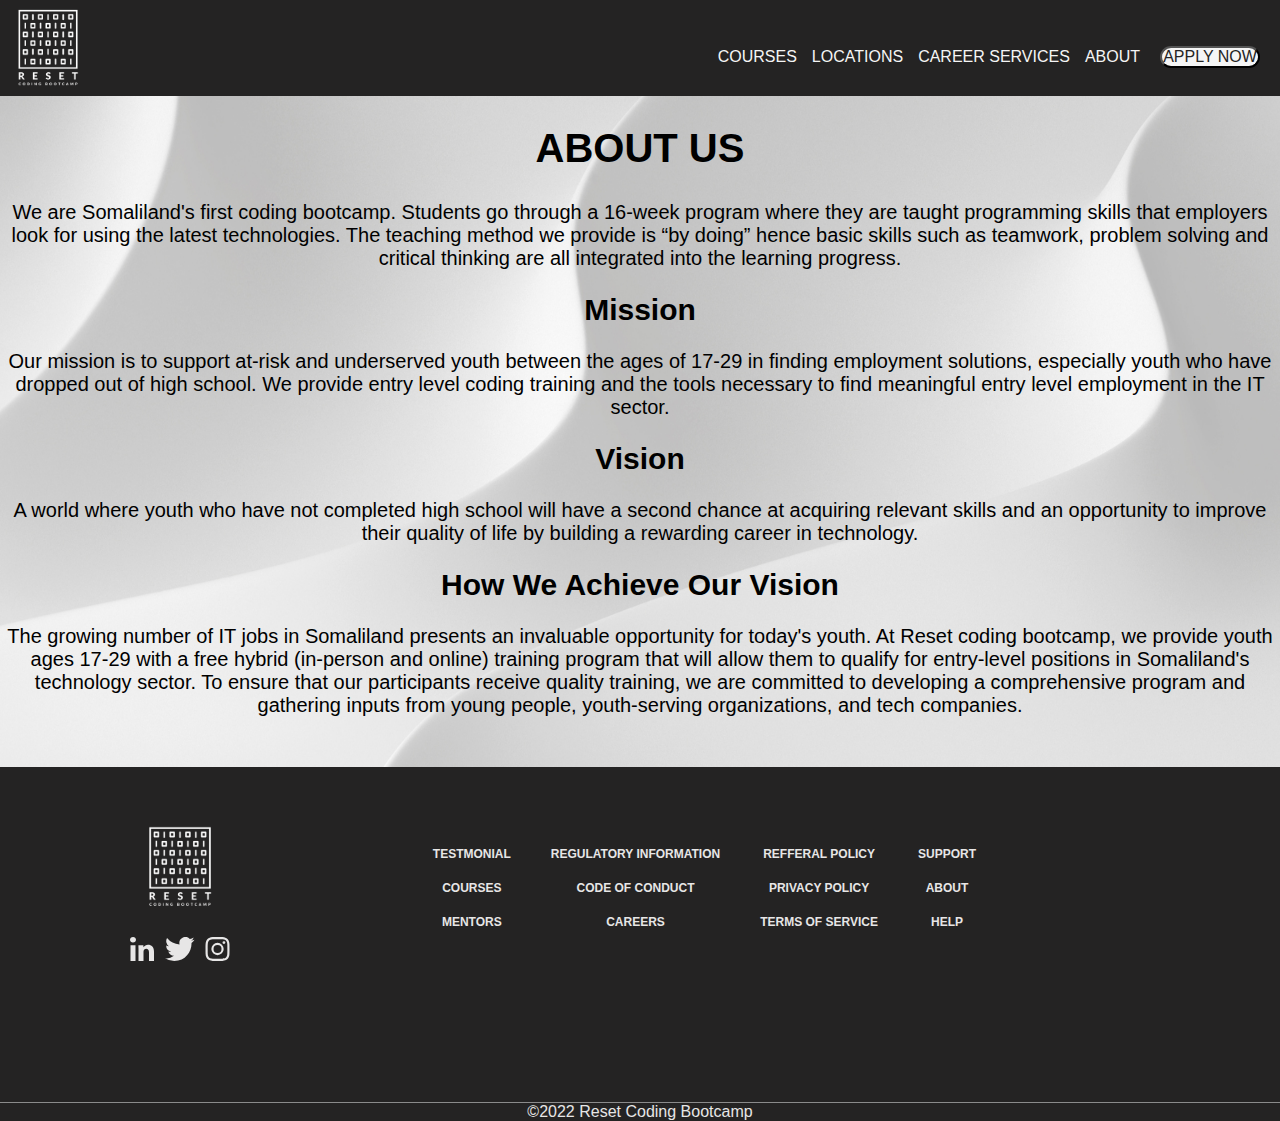
==== commit 9f97aa6f: "DONE!" ====
--- a/about.html
+++ b/about.html
@@ -8,108 +8,93 @@
     <link rel="stylesheet" href="style/style.css" />
   </head>
   <body>
-    <!-- start here -->
-    <!DOCTYPE html>
-    <html lang="en">
-      <head>
-        <meta charset="UTF-8" />
-        <meta http-equiv="X-UA-Compatible" content="IE=edge" />
-        <meta name="viewport" content="width=device-width, initial-scale=1.0" />
-        <title>About page</title>
-        <link rel="stylesheet" href="style/style.css" />
-      </head>
-      <body>
-        <!-- start here -->
-        <!DOCTYPE html>
-        <html>
-          <head>
-            <title>exercise</title>
-            <link rel="stylesheet" type="text/css" href="styles.css" />
-            <link
-              href="https://fonts.googleapis.com/css2?family=Josefin+Sans:wght@100&family=Montserrat:wght@300;400&display=swap"
-              rel="stylesheet"
-            />
-          </head>
-          <body>
-            <div class="hero1">
-              <nav class="nav1">
-                <h2 class="logo">
-                  Sakariye
-                  <span>Moh</span>
-                </h2>
-                <ul>
-                  <li><a href="home.html">Home</a></li>
-                  <li><a href="#">About</a></li>
-                  <li><a href="#">Contact us</a></li>
-                </ul>
-              </nav>
-            </div>
-            <div class="about-section">
-              <h1>About Us Page</h1>
-              <p>
-                Lorem ipsum dolor sit amet, consectetur adipisicing elit. Dicta
-                debitis rem tempore reiciendis sapiente eaque,
-              </p>
-              <p>
-                quos sit facilis. Autem quidem delectus consequatur nostrum!
-                Sequi soluta esse maxime minima error obcaecati?.
-              </p>
-            </div>
+    <div class="hero-img-block">
+      <img src="/images/Background-image.png" alt="" class="bg-img">
+      <header class="site-header">
+        <div class="header-container">
+          <img src="/images/Logo-white.png" alt="logo" class="logo">
+          <nav class="navigation-collapse">
+            <ul class="navbar">
+              <li class="nav-item"><a href="#">Courses</a></li>
+              <li class="nav-item"><a href="#">Locations</a></li>
+              <li class="nav-item"><a href="#">Career Services</a></li>
+              <li class="nav-item"><a href="/about.html">About</a></li>
+            </ul>
+            <button class="button"> APPLY NOW</button> 
+          </nav>
+        </div>
 
-            <h2 style="text-align: center;">Our Team</h2>
-            <div class="row">
-              <div class="column">
-                <div class="card">
-                  <img
-                  src="https://encrypted-tbn0.gstatic.com/images?q=tbn:ANd9GcQmkEdnm8jgmLlUDMugED8cRRFMXi869o-iSTUbvPCe6t1F7I7txhHNgfYoy8zb0X4J_SU&usqp=CAU
-                  alt="Jane" style="width:100%">
-                  <div class="container">
-                    <h2>Jane Doe</h2>
-                    <p class="title">CEO & Founder</p>
-                    <p>Some text that describes me lorem ipsum ipsum lorem.</p>
-                    <p>jane@example.com</p>
-                    <p><button class="button">Contact</button></p>
-                  </div>
-                </div>
-              </div>
-
-              <div class="column">
-                <div class="card">
-                  <img
-                    src="https://encrypted-tbn0.gstatic.com/images?q=tbn:ANd9GcQYzJtTFdt4NV8Aq73i2Lb5D_ydxJvfaZpXBpkwJre-MZVairHtGq2bq-eS6YdKDeXF27c&usqp=CAU"
-                    alt="Mike"
-                    style="width: 100%;"
-                  />
-                  <div class="container">
-                    <h2>Mike Ross</h2>
-                    <p class="title">Art Director</p>
-                    <p>Some text that describes me lorem ipsum ipsum lorem.</p>
-                    <p>mike@example.com</p>
-                    <p><button class="button">Contact</button></p>
-                  </div>
-                </div>
-              </div>
-
-              <div class="column">
-                <div class="card">
-                  <img
-                    src="https://encrypted-tbn0.gstatic.com/images?q=tbn:ANd9GcTu6lAxhaMUc6Rn7Kawbig1Zd1SYFJGcGTs1eVE7oWX3QXD4XNJu4K4Ix5Xnnmi8kaxGwA&usqp=CAU"
-                    alt="John"
-                    style="width: 100%;"
-                  />
-                  <div class="container">
-                    <h2>John Doe</h2>
-                    <p class="title">Designer</p>
-                    <p>Some text that describes me lorem ipsum ipsum lorem.</p>
-                    <p>john@example.com</p>
-                    <p><button class="button">Contact</button></p>
-                  </div>
-                </div>
-              </div>
-            </div>
-          </body>
-        </html>
-      </body>
-    </html>
+      </header>   
+    </div>
+    <div class="about-us">
+      <div> 
+        <h1 class="head1">About Us</h1>
+        <p>We are Somaliland's first coding bootcamp. Students go through a 16-week program where they are taught programming skills that employers look for using the latest technologies. The teaching method we provide is “by doing” hence basic skills such as teamwork, problem solving and critical thinking are all integrated into the learning progress.</p>     
+      </div>
+      <br>  
+      <div>
+        <h2 class="mission"> Mission</h2>
+        <br>
+        <p>Our mission is to support at-risk and underserved youth between the ages of 17-29 in finding employment solutions, especially youth who have dropped out of high school. We provide entry level coding training and the tools necessary to find meaningful entry level employment in the IT sector.</p>
+      </div>
+      <br>
+      <div>
+        <h2 class="vision">Vision</h2>
+        <br>
+        <p>A world where youth who have not completed high school will have a second chance at acquiring relevant skills and an opportunity to improve their quality of life by building a rewarding career in technology.</p>
+      </div>
+      <br>
+      <div>
+        <h2 class="achieve">How We Achieve Our Vision</h2>
+        <br>
+        <p>The growing number of IT jobs in Somaliland presents an invaluable opportunity for today's youth. At Reset coding bootcamp, we provide youth ages 17-29 with a free hybrid (in-person and online) training program that will allow them to qualify for entry-level positions in Somaliland's technology sector. To ensure that our participants receive quality training, we are committed to developing a comprehensive program and gathering inputs from young people, youth-serving organizations, and tech companies. </p>
+      </div>
+    </div>
+     <!--Footer-->
+     <footer class="footer1">
+      <div class="footercontainer">
+        <div class="footerlogo">
+          <img src="/images/Logo-white.png" width="100">
+          <ul>
+            <li>
+              <a><svg aria-label="LinkedIn" width="24" height="24" fill="currentColor" xmlns="http://www.w3.org/2000/svg"><path d="M6 2.8c0 .807-.277 1.477-.832 2.012-.555.535-1.285.802-2.191.802H2.94c-.867 0-1.574-.267-2.12-.802C.272 4.269 0 3.599 0 2.8c0-.806.277-1.472.832-2C1.395.268 2.125 0 3.023 0c.883 0 1.594.267 2.133.802.547.527.828 1.193.844 1.999ZM.504 8.164h4.992V24H.504V8.163ZM13.5 14.807V24H8.496V11.742c-.055-2.026-.082-3.22-.082-3.579h4.922l.164 2.191c.531-.822 1.176-1.476 1.934-1.963.757-.487 1.613-.73 2.566-.73 1.797 0 3.246.63 4.348 1.891C23.449 10.805 24 12.557 24 14.807V24h-5.004v-8.678c0-1.213-.254-2.111-.762-2.694-.5-.59-1.152-.886-1.957-.886-.797 0-1.46.268-1.992.802-.523.527-.785 1.281-.785 2.263Z"></path></svg></a>
+            </li>
+            <li>
+              <a><svg aria-label="Twitter" width="31" height="24" fill="currentColor" xmlns="http://www.w3.org/2000/svg"><path d="M10.276 24c11.143 0 17.24-9.235 17.24-17.24 0-.26-.006-.525-.017-.785a12.307 12.307 0 0 0 3.022-3.137 11.948 11.948 0 0 1-3.478.952A6.093 6.093 0 0 0 29.708.439a12.181 12.181 0 0 1-3.847 1.47 6.068 6.068 0 0 0-10.33 5.526A17.211 17.211 0 0 1 3.042 1.108a6.067 6.067 0 0 0 1.875 8.086 6.067 6.067 0 0 1-2.746-.755v.075a6.058 6.058 0 0 0 4.862 5.942 6.024 6.024 0 0 1-2.734.104 6.072 6.072 0 0 0 5.661 4.21 12.154 12.154 0 0 1-8.975 2.507A17.192 17.192 0 0 0 10.276 24Z"></path></svg></a>
+            </li>
+            <li>
+              <a><svg aria-label="Instagram" width="25" height="24" fill="currentColor" xmlns="http://www.w3.org/2000/svg"><path d="M12.523 2.161c3.207 0 3.587.014 4.848.07 1.172.052 1.805.25 2.227.413.558.216.961.478 1.379.896.421.422.68.82.895 1.378.164.422.361 1.06.413 2.227.056 1.266.07 1.646.07 4.848 0 3.207-.014 3.587-.07 4.848-.052 1.172-.249 1.805-.413 2.227a3.712 3.712 0 0 1-.895 1.378 3.69 3.69 0 0 1-1.379.896c-.422.164-1.06.36-2.227.412-1.266.056-1.645.07-4.848.07-3.207 0-3.586-.014-4.847-.07-1.173-.051-1.806-.248-2.227-.412a3.712 3.712 0 0 1-1.379-.896 3.692 3.692 0 0 1-.895-1.378c-.164-.422-.361-1.06-.413-2.227-.056-1.266-.07-1.646-.07-4.848 0-3.207.014-3.587.07-4.848.052-1.172.249-1.805.413-2.227.215-.558.478-.961.895-1.378a3.69 3.69 0 0 1 1.379-.896c.421-.164 1.06-.36 2.227-.412 1.26-.057 1.64-.07 4.847-.07Zm0-2.161C9.265 0 8.857.014 7.577.07 6.302.127 5.425.333 4.666.628a5.858 5.858 0 0 0-2.129 1.388A5.88 5.88 0 0 0 1.149 4.14C.854 4.904.648 5.776.591 7.05c-.056 1.285-.07 1.693-.07 4.951 0 3.259.014 3.667.07 4.947.057 1.275.263 2.152.558 2.911a5.87 5.87 0 0 0 1.388 2.129 5.868 5.868 0 0 0 2.124 1.383c.764.295 1.636.501 2.911.558 1.28.056 1.688.07 4.947.07 3.258 0 3.666-.014 4.946-.07 1.275-.057 2.152-.263 2.911-.558a5.869 5.869 0 0 0 2.124-1.383 5.869 5.869 0 0 0 1.383-2.124c.296-.764.502-1.636.558-2.912.057-1.28.07-1.688.07-4.946s-.013-3.666-.07-4.946c-.056-1.275-.262-2.152-.558-2.912a5.623 5.623 0 0 0-1.373-2.133A5.867 5.867 0 0 0 20.386.633C19.622.338 18.75.13 17.474.075 16.19.015 15.782 0 12.524 0Z" fill="currentColor"></path><path d="M12.523 5.837a6.167 6.167 0 0 0-6.165 6.165 6.167 6.167 0 0 0 6.165 6.166 6.167 6.167 0 0 0 6.166-6.166 6.167 6.167 0 0 0-6.166-6.165Zm0 10.165a4 4 0 1 1 .002-8 4 4 0 0 1-.002 8Zm7.849-10.409a1.44 1.44 0 1 1-2.88 0 1.44 1.44 0 0 1 2.88 0Z"></path></svg></a>
+            </li>
+          </ul>
+        </div>
+        <nav class="footernav">
+          <ul>
+            <li><a href="#">TESTMONIAL</a></li>
+            <li><a href="#">COURSES</a></li>
+            <li><a href="#">MENTORS</a></li>
+          </ul>
+          <ul>
+            <li><a href="#">REGULATORY INFORMATION</a></li>
+            <li><a href="#">CODE OF CONDUCT</a></li>
+            <li><a href="#">CAREERS</a></li>
+          </ul>
+          <ul>
+            <li><a href="#">REFFERAL POLICY</a></li>
+            <li><a href="#">PRIVACY POLICY</a></li>
+            <li><a href="#">TERMS OF SERVICE</a></li>
+          </ul>
+          <ul>
+            <li><a href="#">SUPPORT</a></li>
+            <li><a href="/about.html">ABOUT</a></li>
+            <li><a href="#">HELP</a></li>
+          </ul>
+        </nav>
+        
+      </div>
+      <div class="right">
+          <p>©2022 Reset Coding Bootcamp</p>
+        </div>
+      
+    </footer>
   </body>
 </html>
--- a/style/style.css
+++ b/style/style.css
@@ -1,123 +1,360 @@
 * {
-  padding: 0;
-  margin: 0;
-  box-sizing: border-box;
-  font-family: 'Josefin, sans-serif';
-}
-.hero {
-  height: 100vh;
-  width: 100%;
-  background-image: linear-gradient(rgba(0, 0, 0, 0.6), rgba(0, 0, 0, 0.6)),
-    url(../img/background.jpg);
-  background-size: cover;
-  background-position: center;
-}
-
-nav {
-  display: flex;
-  align-items: center;
-  justify-content: space-between;
-  padding-top: 40px;
-  padding-left: 10%;
-  padding-right: 10%;
-}
-.nav1 {
-  display: flex;
-  align-items: center;
-  justify-content: space-between;
-  padding-top: 40px;
-  padding-left: 10%;
-  padding-right: 10%;
-  padding-bottom: 2%;
-  background: #555;
-}
-
-.logo {
-  color: white;
-  font-size: 28px;
-}
-span {
-  color: #ea1538;
-}
-
-nav ul li {
-  list-style-type: none;
-  display: inline-block;
-  padding: 10px 20px;
-}
-
-nav ul li a {
-  color: white;
-  text-decoration: none;
-  font-weight: bold;
-}
-
-nav ul li a:hover {
-  color: #ea1538;
-  transition: 0.3s;
-}
-
-/* about page css */
-body {
-  font-family: Arial, Helvetica, sans-serif;
-  margin: 0;
-}
-
-html {
-  box-sizing: border-box;
-}
-
-*,
-*:before,
-*:after {
-  box-sizing: inherit;
-}
-.column {
-  float: left;
-  width: 33.3%;
-  margin-bottom: 16px;
-  padding: 0 8px;
-}
-
-.card {
-  box-shadow: 0 4px 8px 0 rgba(0, 0, 0, 0.2);
-  margin: 8px;
-}
-
-.about-section {
-  padding: 50px;
-  text-align: center;
-  background-color: #474e5d;
-  color: white;
-}
-
-.container {
-  padding: 0 16px;
-}
-
-.container::after,
-.row::after {
-  content: '';
-  clear: both;
-  display: table;
-}
-
-.title {
-  color: grey;
-}
-
-.button {
-  border: none;
-  outline: 0;
-  display: inline-block;
-  padding: 8px;
-  color: white;
-  background-color: #000;
-  text-align: center;
-  cursor: pointer;
-  width: 100%;
-}
-
-.button:hover {
-  background-color: #555;
-}
+    padding: 0;
+    margin: 0;
+}
+
+body{
+    background-color: rgb(36, 35, 35);
+}
+.main-header {
+    height: 100vh;
+
+}
+.bg-img{
+    position: absolute;
+    width: 100%;
+    height: 100vh;
+    opacity: 1;
+    z-index: -1;
+}
+.header-container {
+    display: flex;
+    align-items: center;
+    justify-content: space-between;
+    background-color: rgb(36, 35, 35);
+    margin: 0%;
+    font-size: 16px;
+    
+    
+}
+
+.navbar {
+    display: flex;
+    align-items: center;
+    justify-content: center;
+    gap: 15px;
+    text-transform: uppercase;
+    margin-top: 20px;
+    cursor: pointer;
+    margin-right: 20px;
+    font-family:'Trebuchet MS', 'Lucida Sans Unicode', 'Lucida Grande', 'Lucida Sans', Arial, sans-serif;
+    color: rgb(110, 109, 109);
+    
+
+}
+
+a {
+    color: whitesmoke;
+    text-decoration: none;
+}
+
+.section1 {
+    display: flex; 
+    justify-content: space-around;
+    align-items: center;
+
+}
+.Banner-center{
+    
+    
+    margin: 150px; 
+    font-family: 'Trebuchet MS', 'Lucida Sans Unicode', 'Lucida Grande', 'Lucida Sans', Arial, sans-serif;
+    padding: 50px;
+    width: 45%;
+    text-align: center;
+    color: rgb(36, 35, 35);
+    margin-right:  40px;
+    
+}
+.Banner-center > h1{
+    font-size: 40px;
+
+}
+.Banner-center > p {
+    font-size: 20px;
+
+}
+
+.Parabutton{
+    color: whitesmoke;
+    background-color: rgb(36, 35, 35);
+    border-radius: 20px;
+    font-family: 'Trebuchet MS', 'Lucida Sans Unicode', 'Lucida Grande', 'Lucida Sans', Arial, sans-serif;
+    width: 150px;
+    font-size:medium;
+    cursor: pointer;
+    padding: 1px;
+    margin: 20px;
+
+    
+    
+}
+
+.Laptop{
+    
+    width: 350px;
+    
+    margin-left: 150px;
+    border-radius: 20px; 
+    box-shadow: 10px 10px 5px #ccc;
+    -moz-box-shadow: 10px 10px 5px #ccc;
+    -webkit-box-shadow: 10px 10px 5px #ccc;
+    -khtml-box-shadow: 10px 10px 5px #ccc;
+    
+    
+    
+    
+    
+}
+.logo{
+    width: 7.5%;
+    
+
+}
+
+
+ul li {
+    list-style: none;
+    
+}
+
+    
+
+.navigation-collapse{
+    display: flex;
+    margin-right: 20px;
+    align-items: baseline;
+    
+}
+.button{
+    color: rgb(36, 35, 35);
+    background-color: whitesmoke;
+    border-radius: 20px;
+    font-family: 'Trebuchet MS', 'Lucida Sans Unicode', 'Lucida Grande', 'Lucida Sans', Arial, sans-serif;
+    width: 100px;
+    font-size:medium;
+    cursor: pointer;
+   
+}
+.main{
+    
+    margin: 40px;
+    display: flex;
+    justify-content: baseline;
+    align-items: center;
+    color: whitesmoke;
+    justify-content: space-around;
+}
+.main-img{
+    margin: 40px;
+    width:450px;
+    border-radius: 10px;
+    
+}
+.main-text{
+    text-align:start;
+    font-family: 'Trebuchet MS', 'Lucida Sans Unicode', 'Lucida Grande', 'Lucida Sans', Arial, sans-serif;
+    
+    padding: 20px;
+    font-family: 'Gill Sans', 'Gill Sans MT', Calibri, 'Trebuchet MS', sans-serif;
+
+    
+}
+.main-text > p {
+    margin: 15px;
+    text-align: start;
+}
+
+.next-main{
+    
+    justify-content: space-around;
+    align-items: baseline;
+    width: 100%;
+    height: 100%;
+    font-size: 20px;
+    background-color: rgb(167, 163, 163);
+    align-items: center;
+    
+}
+.pcoming{
+    padding: 20px;
+    display: flex;
+    justify-content: center;
+    align-items: flex-start;
+    
+    font-family:'Trebuchet MS', 'Lucida Sans Unicode', 'Lucida Grande', 'Lucida Sans', Arial, sans-serif;
+    color: rgb(0, 0, 0);
+}
+.main00{
+    display: flex;
+    
+    
+    font-family:'Trebuchet MS', 'Lucida Sans Unicode', 'Lucida Grande', 'Lucida Sans', Arial, sans-serif;
+    
+    margin-left: 10px;
+    margin-right: 10px;
+    padding: 30px;
+    font-size: 20px;
+    
+}
+.main01{
+    border-radius: 10px;
+    margin-left: 10px;
+    margin-right: 10px;
+    padding: 10px;
+    font-size: 20px;
+    background-color: rgba(231, 230, 230, 0.555);
+}
+.main01 > button{
+    color:rgb(231, 230, 230);
+    background-color: rgb(36, 35, 35);
+    border-radius: 20px;
+    font-family: 'Trebuchet MS', 'Lucida Sans Unicode', 'Lucida Grande', 'Lucida Sans', Arial, sans-serif;
+    width: 150px;
+    margin: 10px;
+    font-size:medium;
+    cursor: pointer;
+    padding: 2px;
+    
+}
+.main02{
+    border-radius: 10px;
+    margin-left: 10px;
+    margin-right: 10px;
+    padding: 10px;
+    font-size: 20px;
+    background-color: rgba(231, 230, 230, 0.555);
+
+}
+.main02 > button{
+    color:rgb(231, 230, 230);
+    background-color: rgb(36, 35, 35);
+    border-radius: 20px;
+    font-family: 'Trebuchet MS', 'Lucida Sans Unicode', 'Lucida Grande', 'Lucida Sans', Arial, sans-serif;
+    width: 150px;
+    margin: 10px;
+    font-size:medium;
+    cursor: pointer;
+    padding: 2px;
+}
+.last-main{
+    
+    justify-content: center;
+    align-items: center;
+    text-align: center;
+    font-size: 22px;
+    background-color: rgba(231, 230, 230, 0.822);
+    font-family: 'Trebuchet MS', 'Lucida Sans Unicode', 'Lucida Grande', 'Lucida Sans', Arial, sans-serif;
+    margin: 0px;
+    padding: 100px;
+}
+.last-main > p{
+    font-size: 20px;
+}
+.last-main > button{
+    color:rgb(231, 230, 230);
+    background-color: rgb(36, 35, 35);
+    border-radius: 20px;
+    font-family: 'Trebuchet MS', 'Lucida Sans Unicode', 'Lucida Grande', 'Lucida Sans', Arial, sans-serif;
+    width: 250px;
+    height: 50px;
+    margin: 10px;
+    font-size:20px;
+    cursor: pointer;
+    padding: 2px;
+}
+/* Footer */
+
+.footer1 {
+    background-color:rgb(36, 35, 35);
+    color: rgb(231, 230, 230);
+    padding-top: 20px;
+    margin-top: 50px;
+    width: 100%;
+
+
+ }
+.footer1 a {
+    color: rgb(231, 230, 230);
+}
+
+.footer1 a:hover {
+    color: rgb(110, 109, 109);
+    background-color: transparent;
+    
+}
+
+.footercontainer {
+    display: flex;
+    width: 70%;
+    margin-left: 100px;
+    height: 35vh;
+    justify-content: space-between;
+    
+}
+
+ .footernav {
+    display: flex;
+    justify-content: end;
+    align-items:flex-end;
+    width: 80%;
+    margin-top: 20px;
+ } 
+
+ .footernav ul {
+    font-size: 12px;
+    font-family:'Trebuchet MS', 'Lucida Sans Unicode', 'Lucida Grande', 'Lucida Sans', Arial, sans-serif;
+    font-weight: 600;
+    text-align: justify;
+    padding: 20px;
+    display: flex;
+    flex-wrap: wrap;
+    gap: 20px;
+    margin-top: 20px;
+    margin-bottom: auto;
+    align-items: center;
+    flex-direction: column;
+
+ }
+.footerlogo {
+    line-height: 50px;
+    margin: 30px;
+    justify-items: end;
+    
+
+}
+ .footerlogo > ul {
+    display: flex;
+    gap: 10px;
+    width: auto;
+    height: auto;
+    line-height: normal;
+    
+ }
+
+.footerlogo a:hover {
+    cursor: pointer;
+}
+.right{
+    border-top: 1px solid rgba(255, 255, 255, 0.476);
+    border-top-style:groove;
+    justify-content: center;
+    align-items: center;
+    text-align: center;
+    font-family: 'Trebuchet MS', 'Lucida Sans Unicode', 'Lucida Grande', 'Lucida Sans', Arial, sans-serif;
+
+    
+}
+.about-us{
+    
+    text-align: center;
+    font-family: 'Trebuchet MS', 'Lucida Sans Unicode', 'Lucida Grande', 'Lucida Sans', Arial, sans-serif;
+    font-size: 20px;
+    
+
+}
+.head1{
+    margin: 30px;
+    text-transform: uppercase;
+}
+
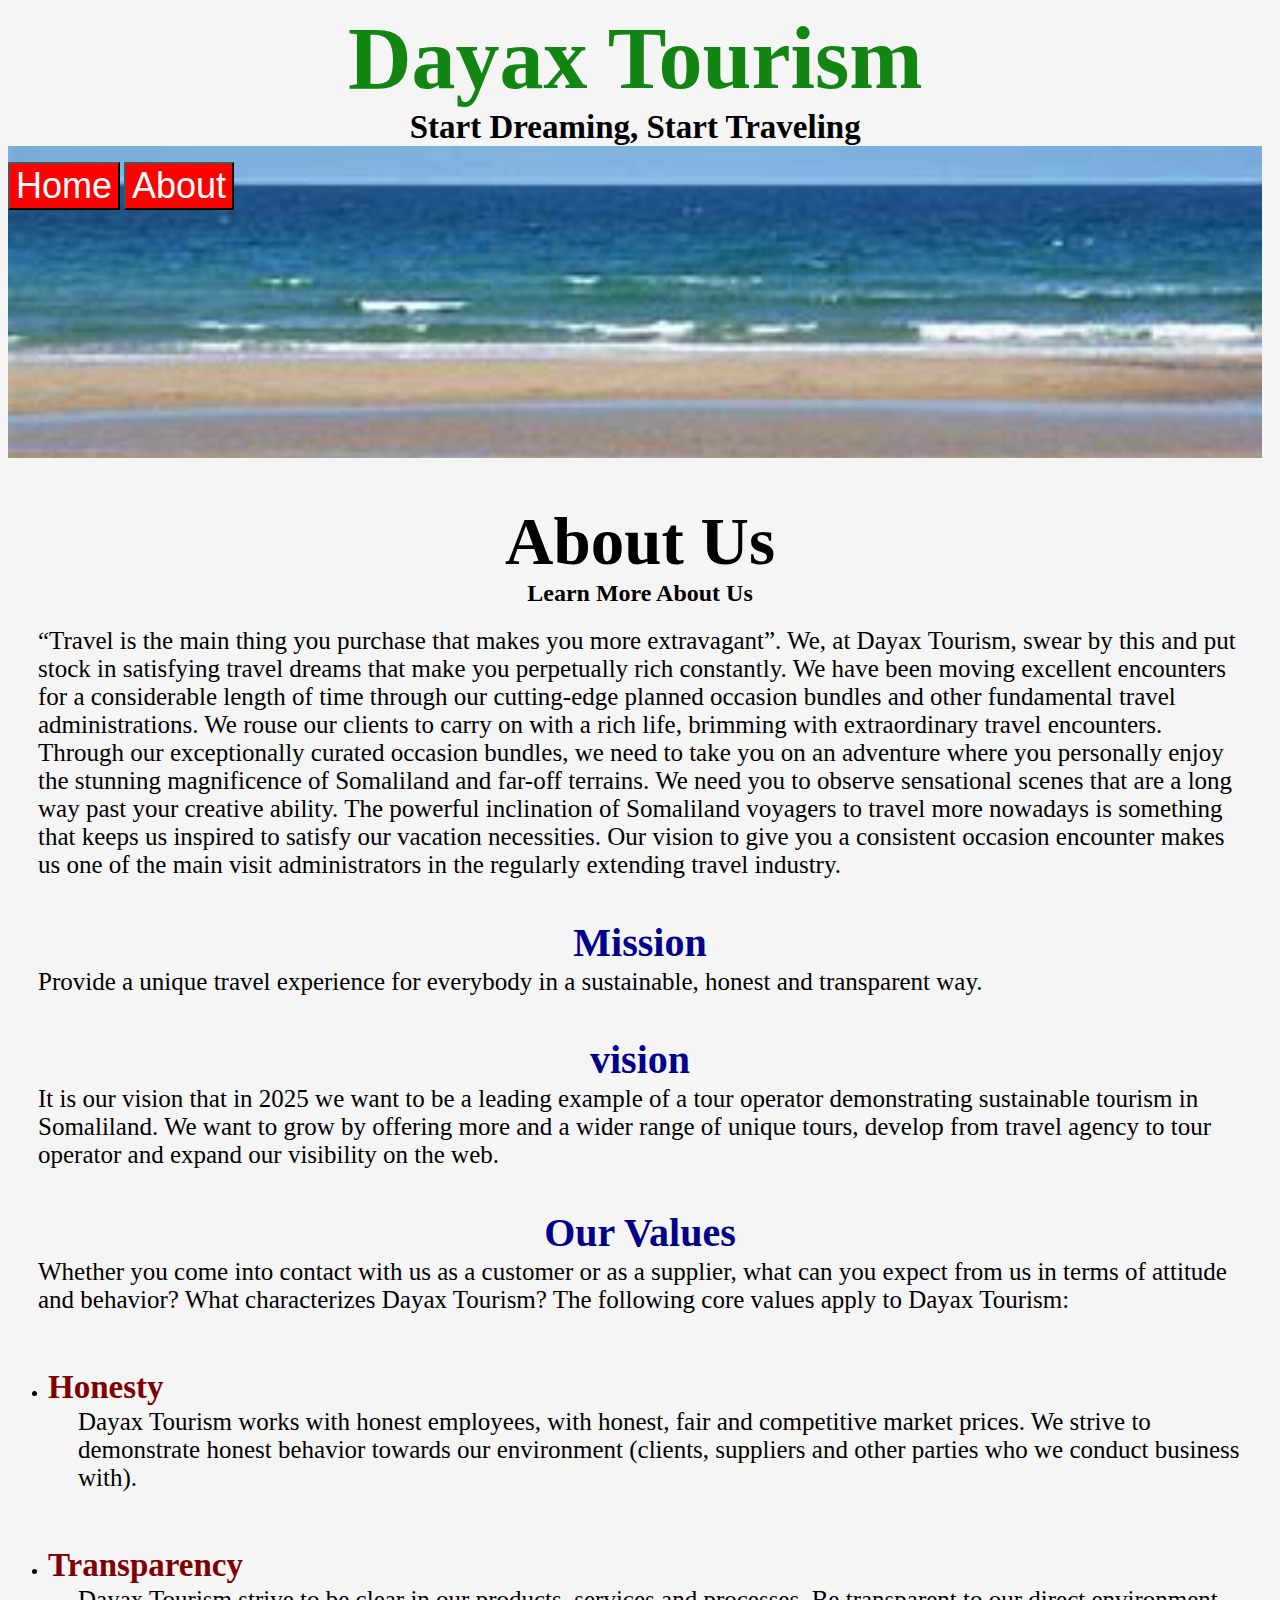
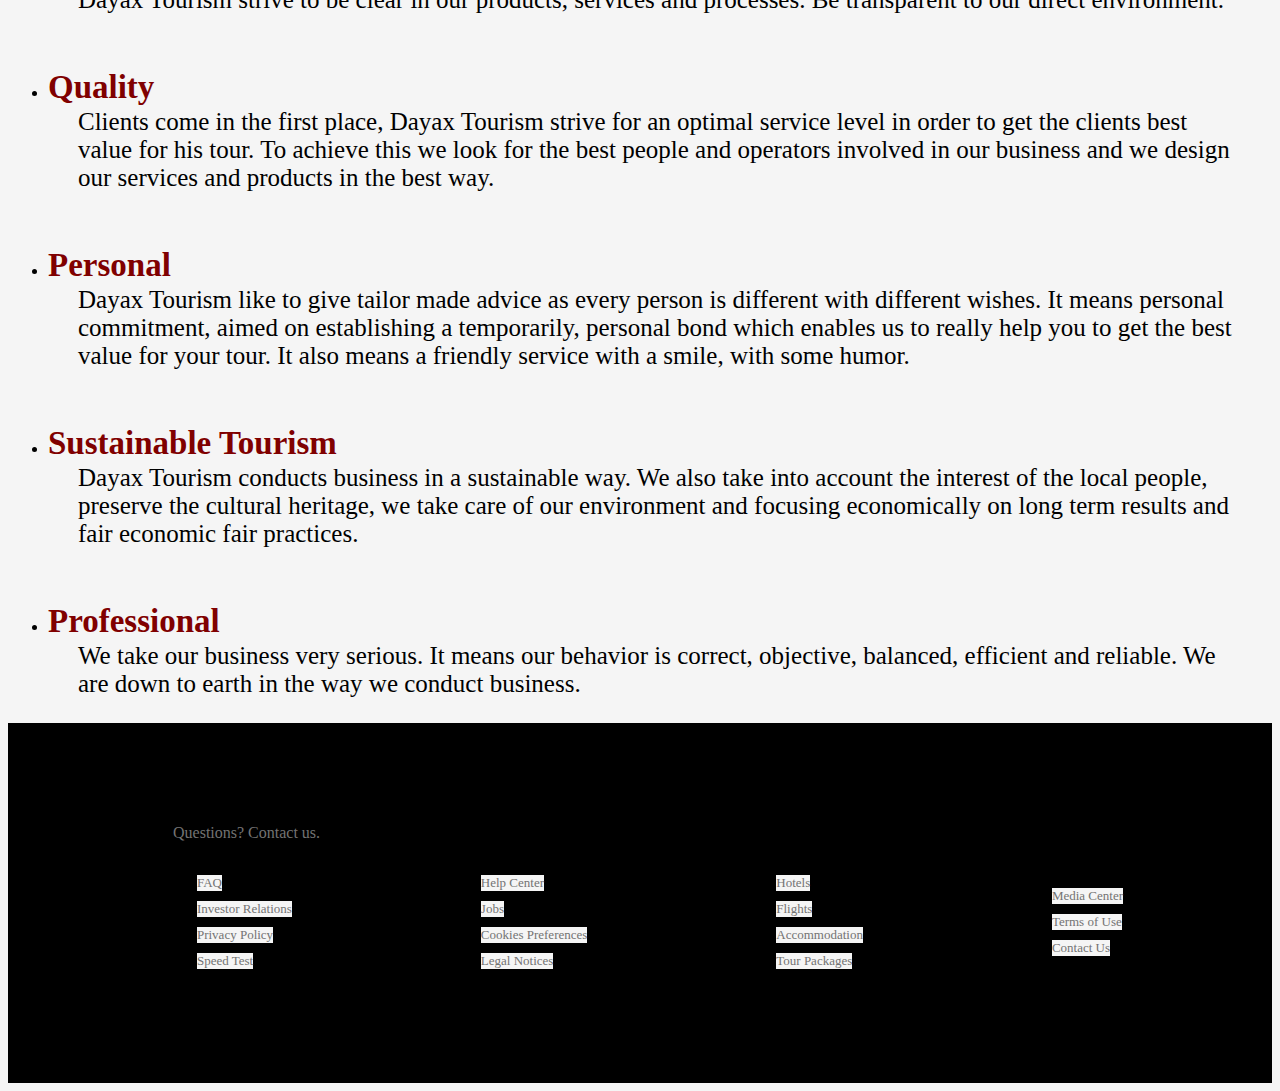
==== commit ba5c2b6a: "Merge 26ced68b957cad671a9f124f103802c6eb46b550 into 79aa76f95be167c48b98476cdcdf9f2e9e23accb" ====
--- a/about.html
+++ b/about.html
@@ -4,97 +4,82 @@
     <meta charset="UTF-8" />
     <meta http-equiv="X-UA-Compatible" content="IE=edge" />
     <meta name="viewport" content="width=device-width, initial-scale=1.0" />
-    <title>About page</title>
-    <link rel="stylesheet" href="style/style.css" />
+    <title>Dayax Tourism-About</title>
+    <link rel="stylesheet" href="./about.css"/>
   </head>
   <body>
-    <div class="hero-img-block">
-      <img src="/images/Background-image.png" alt="" class="bg-img">
-      <header class="site-header">
-        <div class="header-container">
-          <img src="/images/Logo-white.png" alt="logo" class="logo">
-          <nav class="navigation-collapse">
-            <ul class="navbar">
-              <li class="nav-item"><a href="#">Courses</a></li>
-              <li class="nav-item"><a href="#">Locations</a></li>
-              <li class="nav-item"><a href="#">Career Services</a></li>
-              <li class="nav-item"><a href="/about.html">About</a></li>
-            </ul>
-            <button class="button"> APPLY NOW</button> 
-          </nav>
-        </div>
-
-      </header>   
-    </div>
-    <div class="about-us">
-      <div> 
-        <h1 class="head1">About Us</h1>
-        <p>We are Somaliland's first coding bootcamp. Students go through a 16-week program where they are taught programming skills that employers look for using the latest technologies. The teaching method we provide is “by doing” hence basic skills such as teamwork, problem solving and critical thinking are all integrated into the learning progress.</p>     
-      </div>
-      <br>  
-      <div>
-        <h2 class="mission"> Mission</h2>
-        <br>
-        <p>Our mission is to support at-risk and underserved youth between the ages of 17-29 in finding employment solutions, especially youth who have dropped out of high school. We provide entry level coding training and the tools necessary to find meaningful entry level employment in the IT sector.</p>
-      </div>
-      <br>
-      <div>
-        <h2 class="vision">Vision</h2>
-        <br>
-        <p>A world where youth who have not completed high school will have a second chance at acquiring relevant skills and an opportunity to improve their quality of life by building a rewarding career in technology.</p>
-      </div>
-      <br>
-      <div>
-        <h2 class="achieve">How We Achieve Our Vision</h2>
-        <br>
-        <p>The growing number of IT jobs in Somaliland presents an invaluable opportunity for today's youth. At Reset coding bootcamp, we provide youth ages 17-29 with a free hybrid (in-person and online) training program that will allow them to qualify for entry-level positions in Somaliland's technology sector. To ensure that our participants receive quality training, we are committed to developing a comprehensive program and gathering inputs from young people, youth-serving organizations, and tech companies. </p>
-      </div>
-    </div>
-     <!--Footer-->
-     <footer class="footer1">
-      <div class="footercontainer">
-        <div class="footerlogo">
-          <img src="/images/Logo-white.png" width="100">
-          <ul>
-            <li>
-              <a><svg aria-label="LinkedIn" width="24" height="24" fill="currentColor" xmlns="http://www.w3.org/2000/svg"><path d="M6 2.8c0 .807-.277 1.477-.832 2.012-.555.535-1.285.802-2.191.802H2.94c-.867 0-1.574-.267-2.12-.802C.272 4.269 0 3.599 0 2.8c0-.806.277-1.472.832-2C1.395.268 2.125 0 3.023 0c.883 0 1.594.267 2.133.802.547.527.828 1.193.844 1.999ZM.504 8.164h4.992V24H.504V8.163ZM13.5 14.807V24H8.496V11.742c-.055-2.026-.082-3.22-.082-3.579h4.922l.164 2.191c.531-.822 1.176-1.476 1.934-1.963.757-.487 1.613-.73 2.566-.73 1.797 0 3.246.63 4.348 1.891C23.449 10.805 24 12.557 24 14.807V24h-5.004v-8.678c0-1.213-.254-2.111-.762-2.694-.5-.59-1.152-.886-1.957-.886-.797 0-1.46.268-1.992.802-.523.527-.785 1.281-.785 2.263Z"></path></svg></a>
-            </li>
-            <li>
-              <a><svg aria-label="Twitter" width="31" height="24" fill="currentColor" xmlns="http://www.w3.org/2000/svg"><path d="M10.276 24c11.143 0 17.24-9.235 17.24-17.24 0-.26-.006-.525-.017-.785a12.307 12.307 0 0 0 3.022-3.137 11.948 11.948 0 0 1-3.478.952A6.093 6.093 0 0 0 29.708.439a12.181 12.181 0 0 1-3.847 1.47 6.068 6.068 0 0 0-10.33 5.526A17.211 17.211 0 0 1 3.042 1.108a6.067 6.067 0 0 0 1.875 8.086 6.067 6.067 0 0 1-2.746-.755v.075a6.058 6.058 0 0 0 4.862 5.942 6.024 6.024 0 0 1-2.734.104 6.072 6.072 0 0 0 5.661 4.21 12.154 12.154 0 0 1-8.975 2.507A17.192 17.192 0 0 0 10.276 24Z"></path></svg></a>
-            </li>
-            <li>
-              <a><svg aria-label="Instagram" width="25" height="24" fill="currentColor" xmlns="http://www.w3.org/2000/svg"><path d="M12.523 2.161c3.207 0 3.587.014 4.848.07 1.172.052 1.805.25 2.227.413.558.216.961.478 1.379.896.421.422.68.82.895 1.378.164.422.361 1.06.413 2.227.056 1.266.07 1.646.07 4.848 0 3.207-.014 3.587-.07 4.848-.052 1.172-.249 1.805-.413 2.227a3.712 3.712 0 0 1-.895 1.378 3.69 3.69 0 0 1-1.379.896c-.422.164-1.06.36-2.227.412-1.266.056-1.645.07-4.848.07-3.207 0-3.586-.014-4.847-.07-1.173-.051-1.806-.248-2.227-.412a3.712 3.712 0 0 1-1.379-.896 3.692 3.692 0 0 1-.895-1.378c-.164-.422-.361-1.06-.413-2.227-.056-1.266-.07-1.646-.07-4.848 0-3.207.014-3.587.07-4.848.052-1.172.249-1.805.413-2.227.215-.558.478-.961.895-1.378a3.69 3.69 0 0 1 1.379-.896c.421-.164 1.06-.36 2.227-.412 1.26-.057 1.64-.07 4.847-.07Zm0-2.161C9.265 0 8.857.014 7.577.07 6.302.127 5.425.333 4.666.628a5.858 5.858 0 0 0-2.129 1.388A5.88 5.88 0 0 0 1.149 4.14C.854 4.904.648 5.776.591 7.05c-.056 1.285-.07 1.693-.07 4.951 0 3.259.014 3.667.07 4.947.057 1.275.263 2.152.558 2.911a5.87 5.87 0 0 0 1.388 2.129 5.868 5.868 0 0 0 2.124 1.383c.764.295 1.636.501 2.911.558 1.28.056 1.688.07 4.947.07 3.258 0 3.666-.014 4.946-.07 1.275-.057 2.152-.263 2.911-.558a5.869 5.869 0 0 0 2.124-1.383 5.869 5.869 0 0 0 1.383-2.124c.296-.764.502-1.636.558-2.912.057-1.28.07-1.688.07-4.946s-.013-3.666-.07-4.946c-.056-1.275-.262-2.152-.558-2.912a5.623 5.623 0 0 0-1.373-2.133A5.867 5.867 0 0 0 20.386.633C19.622.338 18.75.13 17.474.075 16.19.015 15.782 0 12.524 0Z" fill="currentColor"></path><path d="M12.523 5.837a6.167 6.167 0 0 0-6.165 6.165 6.167 6.167 0 0 0 6.165 6.166 6.167 6.167 0 0 0 6.166-6.166 6.167 6.167 0 0 0-6.166-6.165Zm0 10.165a4 4 0 1 1 .002-8 4 4 0 0 1-.002 8Zm7.849-10.409a1.44 1.44 0 1 1-2.88 0 1.44 1.44 0 0 1 2.88 0Z"></path></svg></a>
-            </li>
-          </ul>
-        </div>
-        <nav class="footernav">
-          <ul>
-            <li><a href="#">TESTMONIAL</a></li>
-            <li><a href="#">COURSES</a></li>
-            <li><a href="#">MENTORS</a></li>
-          </ul>
-          <ul>
-            <li><a href="#">REGULATORY INFORMATION</a></li>
-            <li><a href="#">CODE OF CONDUCT</a></li>
-            <li><a href="#">CAREERS</a></li>
-          </ul>
-          <ul>
-            <li><a href="#">REFFERAL POLICY</a></li>
-            <li><a href="#">PRIVACY POLICY</a></li>
-            <li><a href="#">TERMS OF SERVICE</a></li>
-          </ul>
-          <ul>
-            <li><a href="#">SUPPORT</a></li>
-            <li><a href="/about.html">ABOUT</a></li>
-            <li><a href="#">HELP</a></li>
-          </ul>
-        </nav>
-        
-      </div>
-      <div class="right">
-          <p>©2022 Reset Coding Bootcamp</p>
-        </div>
-      
-    </footer>
-  </body>
-</html>
+    <!-- start here -->
+      <div class="backgroundimage">
+      <h1 class="header-1">Dayax Tourism</h1>
+      <h6 class="header-2">Start Dreaming, Start Traveling</h6>
+        <a href="./home.html"><button>Home</button></a>
+      <button>About</button>
+    </div> 
+    <h1>About Us</h1>
+    <h2>Learn More About Us</h2>
+    <h3><About-Us></About-Us></h3>
+    <p>“Travel is the main thing you purchase that makes you more extravagant”. We, at Dayax Tourism, swear by this and put stock in satisfying travel dreams that make you perpetually rich constantly.
+      We have been moving excellent encounters for a considerable length of time through our cutting-edge planned occasion bundles and other fundamental travel administrations. 
+      We rouse our clients to carry on with a rich life, brimming with extraordinary travel encounters. Through our exceptionally curated occasion bundles, 
+      we need to take you on an adventure where you personally enjoy the stunning magnificence of Somaliland and far-off terrains. 
+      We need you to observe sensational scenes that are a long way past your creative ability.
+      The powerful inclination of Somaliland voyagers to travel more nowadays is something that keeps us inspired to satisfy our vacation necessities. 
+      Our vision to give you a consistent occasion encounter makes us one of the main visit administrators in the regularly extending travel industry.
+    </p>
+    <h3 class="yup">Mission</h3>
+    <p>Provide a unique travel experience for everybody in a sustainable, honest and transparent way.</p>
+    <h3 class="yup">vision</h3>
+    <p>It is our vision that in 2025 we want to be a leading example of a tour operator demonstrating sustainable tourism in Somaliland. 
+      We want to grow by offering more and a wider range of unique tours, develop from travel agency to tour operator and expand our visibility on the web.</p>
+      <h3 class="yup">Our Values</h3>
+      <p>Whether you come into contact with us as a customer or as a supplier, what can you expect from us in terms of attitude and behavior? What characterizes Dayax Tourism? 
+        The following core values apply to Dayax Tourism:</p>
+        <ul>
+      <li><h5>Honesty</h5></li>
+      <p>Dayax Tourism works with honest employees, with honest, fair and competitive market prices. 
+        We strive to demonstrate honest behavior towards our environment (clients, suppliers and other parties who we conduct business with).</p>
+      <li><h5>Transparency</h5></li>
+        <p>Dayax Tourism strive to be clear in our products, services and processes. Be transparent to our direct environment.</p>
+      <li><h5>Quality</h5></li>
+        <P>Clients come in the first place, Dayax Tourism strive for an optimal service level in order to get the clients best value for his tour. 
+          To achieve this we look for the best people and operators involved in our business and we design our services and products in the best way.</P>
+        <li><h5>Personal</h5></li>
+          <p>Dayax Tourism like to give tailor made advice as every person is different with different wishes. It means personal commitment, aimed on establishing a temporarily, 
+          personal bond which enables us to really help you to get the best value for your tour.  It also means a friendly service with a smile, with some humor.</p>
+        <li><h5>Sustainable Tourism</h5></li>
+          <p>Dayax Tourism conducts business in a sustainable way. We also take into account the interest of the local people, preserve the cultural heritage, 
+            we take care of our environment and focusing economically on long term results and fair economic fair practices.</p>
+          <li><h5>Professional</h5></li>
+          <p>We take our business very serious. It means our behavior is correct, objective, balanced, efficient and reliable. We are down to earth in the way we conduct business.</p>
+        </ul>
+        <!-- Footer -->
+<footer class="footer">
+  <span>Questions? Contact us.</span>
+  <div class="lists-container">
+    <ul class="list">
+      <li>FAQ</li>
+      <li>Investor Relations</li>
+      <li>Privacy Policy</li>
+      <li>Speed Test</li>
+    </ul>
+    <ul class="list">
+      <li>Help Center</li>
+      <li>Jobs</li>
+      <li>Cookies Preferences</li>
+      <li>Legal Notices</li>
+    </ul>
+    <ul class="list">
+      <li>Hotels</li>
+      <li>Flights</li>
+      <li>Accommodation</li>
+      <li>Tour Packages</li>
+    </ul>
+    <ul class="list">
+      <li>Media Center</li>
+      <li>Terms of Use</li>
+      <li>Contact Us</li>
+    </ul>
+  </div>
+</footer>
+ </body>
+ </html>--- a/about.css
+++ b/about.css
@@ -0,0 +1,108 @@
+*{
+    background-color: whitesmoke;
+}
+.backgroundimage{
+    width: 98vw;
+    height: 50vh;
+    position: relative;
+    background-image: url("berbera.jpeg");
+    background-size: cover;
+}
+.header-1 {
+    Display:flex;
+    justify-content:center;
+    align-items:flex-start;
+    color:rgb(19, 133, 19);
+    font-size:88px;
+    margin-top: 7px;
+    margin-bottom: 0px;
+}
+.header-2{
+    display:flex;
+    justify-content:center;
+    color:black;
+    font-size:33px;
+    margin-top: 0px;
+    margin-bottom: 8px;
+}
+button{
+    font-size:36px;
+    color:white;
+    background-color: red;
+    border: radius 3px;
+    border-color: black;
+    margin-top: 8px;
+}
+h1{
+    display: flex;
+    justify-content: center;
+    font-size: 67px;
+    margin-bottom:0%;
+}
+h2{
+    display:flex;
+    justify-content: center;
+    margin-top: 0%;
+}
+p{
+    font-size:25px;
+    margin-top: 2px;
+    margin-left: 30px;
+    margin-right:30px;
+}
+.yup{
+    font-size: 40px;
+    display:flex;
+    justify-content:center;
+    margin-bottom: 2px;
+    color:darkblue
+}
+h5{
+    font-size: 33px;
+    margin-bottom: 2px;
+    color:maroon
+}
+.footer {
+    height: 40vh;
+    display: flex;
+    flex-direction: column;
+    justify-content: center;
+    align-items: center;
+    gap: 20px;
+    background-color: black;
+  
+    color: #737373;
+  }
+  .footer > span {
+    align-self: start;
+    margin-left: 165px;
+    background-color: black;
+  }
+  .footer ul {
+    list-style: none;
+    background-color: black;
+  }
+  
+  .lists-container {
+    width: 100%;
+    display: flex;
+    justify-content: space-evenly;
+    align-items: center;
+    font-size: 13px;
+    background-color: black;
+  }
+  
+  .list {
+    display: flex;
+    flex-direction: column;
+    justify-content: flex-start;
+    align-items: flex-start;
+    gap: 10px;
+    background-color: black;
+  }
+  
+  .list > *:hover {
+    cursor: pointer;
+    text-decoration: underline;
+    background-color: black;
+  }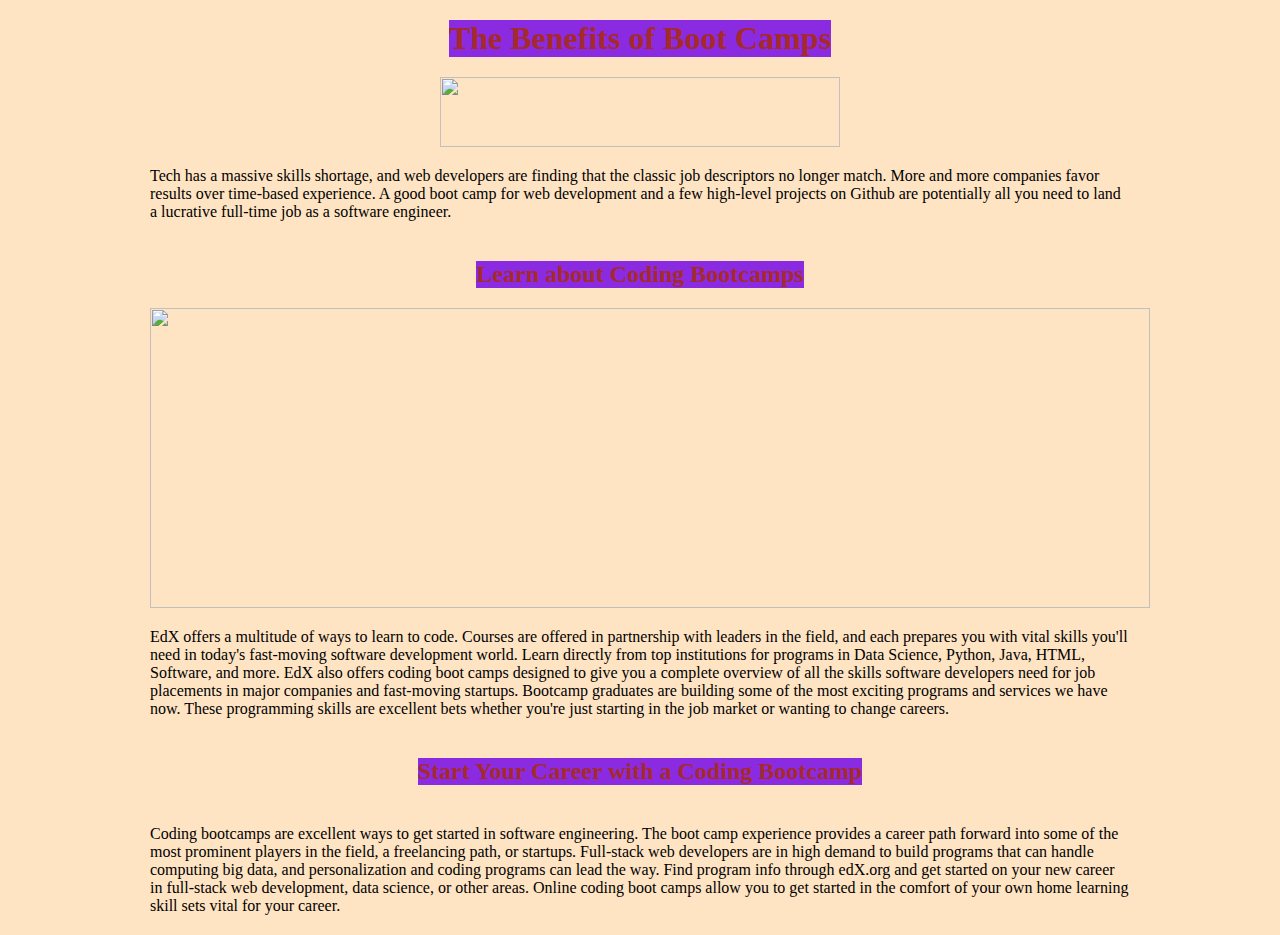
==== commit 68aa27e4: "Merge b2bf84d0b2b9606fbd5e9a8e97d156e47995bd76 into 79aa76f95be167c48b98476cdcdf9f2e9e23accb" ====
--- a/about.html
+++ b/about.html
@@ -4,82 +4,79 @@
     <meta charset="UTF-8" />
     <meta http-equiv="X-UA-Compatible" content="IE=edge" />
     <meta name="viewport" content="width=device-width, initial-scale=1.0" />
-    <title>Dayax Tourism-About</title>
-    <link rel="stylesheet" href="./about.css"/>
+    <title>Kaam Boot</title>
+    <style>
+      * {
+        margin: 0 auto;
+      }
+      body {
+        background-color: bisque;
+        display: contents;
+        display: flex;
+        flex-direction: column;
+        align-items: center;
+        margin-right: 150px;
+        margin-left: 150px;
+      }
+      h1,
+      h2,
+      h3,
+      h4,
+      p {
+        margin-top: 20px;
+        margin-bottom: 20px;
+      }
+      h1,
+      h2 {
+        background-color: blueviolet;
+        color: brown;
+      }
+    </style>
   </head>
   <body>
-    <!-- start here -->
-      <div class="backgroundimage">
-      <h1 class="header-1">Dayax Tourism</h1>
-      <h6 class="header-2">Start Dreaming, Start Traveling</h6>
-        <a href="./home.html"><button>Home</button></a>
-      <button>About</button>
-    </div> 
-    <h1>About Us</h1>
-    <h2>Learn More About Us</h2>
-    <h3><About-Us></About-Us></h3>
-    <p>“Travel is the main thing you purchase that makes you more extravagant”. We, at Dayax Tourism, swear by this and put stock in satisfying travel dreams that make you perpetually rich constantly.
-      We have been moving excellent encounters for a considerable length of time through our cutting-edge planned occasion bundles and other fundamental travel administrations. 
-      We rouse our clients to carry on with a rich life, brimming with extraordinary travel encounters. Through our exceptionally curated occasion bundles, 
-      we need to take you on an adventure where you personally enjoy the stunning magnificence of Somaliland and far-off terrains. 
-      We need you to observe sensational scenes that are a long way past your creative ability.
-      The powerful inclination of Somaliland voyagers to travel more nowadays is something that keeps us inspired to satisfy our vacation necessities. 
-      Our vision to give you a consistent occasion encounter makes us one of the main visit administrators in the regularly extending travel industry.
+    <h1>The Benefits of Boot Camps</h1>
+    <img
+      src="https://previews.123rf.com/images/lkeskinen/lkeskinen1802/lkeskinen180208732/95926487-improved-typographic-stamp-typographic-sign-badge-or-icon.jpg"
+      width="400"
+      height="70"
+    />
+    <p>
+      Tech has a massive skills shortage, and web developers are finding that
+      the classic job descriptors no longer match. More and more companies favor
+      results over time-based experience. A good boot camp for web development
+      and a few high-level projects on Github are potentially all you need to
+      land a lucrative full-time job as a software engineer.
     </p>
-    <h3 class="yup">Mission</h3>
-    <p>Provide a unique travel experience for everybody in a sustainable, honest and transparent way.</p>
-    <h3 class="yup">vision</h3>
-    <p>It is our vision that in 2025 we want to be a leading example of a tour operator demonstrating sustainable tourism in Somaliland. 
-      We want to grow by offering more and a wider range of unique tours, develop from travel agency to tour operator and expand our visibility on the web.</p>
-      <h3 class="yup">Our Values</h3>
-      <p>Whether you come into contact with us as a customer or as a supplier, what can you expect from us in terms of attitude and behavior? What characterizes Dayax Tourism? 
-        The following core values apply to Dayax Tourism:</p>
-        <ul>
-      <li><h5>Honesty</h5></li>
-      <p>Dayax Tourism works with honest employees, with honest, fair and competitive market prices. 
-        We strive to demonstrate honest behavior towards our environment (clients, suppliers and other parties who we conduct business with).</p>
-      <li><h5>Transparency</h5></li>
-        <p>Dayax Tourism strive to be clear in our products, services and processes. Be transparent to our direct environment.</p>
-      <li><h5>Quality</h5></li>
-        <P>Clients come in the first place, Dayax Tourism strive for an optimal service level in order to get the clients best value for his tour. 
-          To achieve this we look for the best people and operators involved in our business and we design our services and products in the best way.</P>
-        <li><h5>Personal</h5></li>
-          <p>Dayax Tourism like to give tailor made advice as every person is different with different wishes. It means personal commitment, aimed on establishing a temporarily, 
-          personal bond which enables us to really help you to get the best value for your tour.  It also means a friendly service with a smile, with some humor.</p>
-        <li><h5>Sustainable Tourism</h5></li>
-          <p>Dayax Tourism conducts business in a sustainable way. We also take into account the interest of the local people, preserve the cultural heritage, 
-            we take care of our environment and focusing economically on long term results and fair economic fair practices.</p>
-          <li><h5>Professional</h5></li>
-          <p>We take our business very serious. It means our behavior is correct, objective, balanced, efficient and reliable. We are down to earth in the way we conduct business.</p>
-        </ul>
-        <!-- Footer -->
-<footer class="footer">
-  <span>Questions? Contact us.</span>
-  <div class="lists-container">
-    <ul class="list">
-      <li>FAQ</li>
-      <li>Investor Relations</li>
-      <li>Privacy Policy</li>
-      <li>Speed Test</li>
-    </ul>
-    <ul class="list">
-      <li>Help Center</li>
-      <li>Jobs</li>
-      <li>Cookies Preferences</li>
-      <li>Legal Notices</li>
-    </ul>
-    <ul class="list">
-      <li>Hotels</li>
-      <li>Flights</li>
-      <li>Accommodation</li>
-      <li>Tour Packages</li>
-    </ul>
-    <ul class="list">
-      <li>Media Center</li>
-      <li>Terms of Use</li>
-      <li>Contact Us</li>
-    </ul>
-  </div>
-</footer>
- </body>
- </html>+
+    <h2>Learn about Coding Bootcamps</h2>
+    <img
+      src="https://us.123rf.com/450wm/enotmaks/enotmaks1504/enotmaks150400001/38961771-flat-vector-illustration-of-web-analytics-information-and-development-website-statistic-vector-illus.jpg?ver=6"
+      width="1000"
+      height="300"
+    />
+    <p>
+      EdX offers a multitude of ways to learn to code. Courses are offered in
+      partnership with leaders in the field, and each prepares you with vital
+      skills you'll need in today's fast-moving software development world.
+      Learn directly from top institutions for programs in Data Science, Python,
+      Java, HTML, Software, and more. EdX also offers coding boot camps designed
+      to give you a complete overview of all the skills software developers need
+      for job placements in major companies and fast-moving startups. Bootcamp
+      graduates are building some of the most exciting programs and services we
+      have now. These programming skills are excellent bets whether you're just
+      starting in the job market or wanting to change careers.
+    </p>
+    <h2>Start Your Career with a Coding Bootcamp</h2>
+    <p>
+      Coding bootcamps are excellent ways to get started in software
+      engineering. The boot camp experience provides a career path forward into
+      some of the most prominent players in the field, a freelancing path, or
+      startups. Full-stack web developers are in high demand to build programs
+      that can handle computing big data, and personalization and coding
+      programs can lead the way. Find program info through edX.org and get
+      started on your new career in full-stack web development, data science, or
+      other areas. Online coding boot camps allow you to get started in the
+      comfort of your own home learning skill sets vital for your career.
+    </p>
+  </body>
+</html>
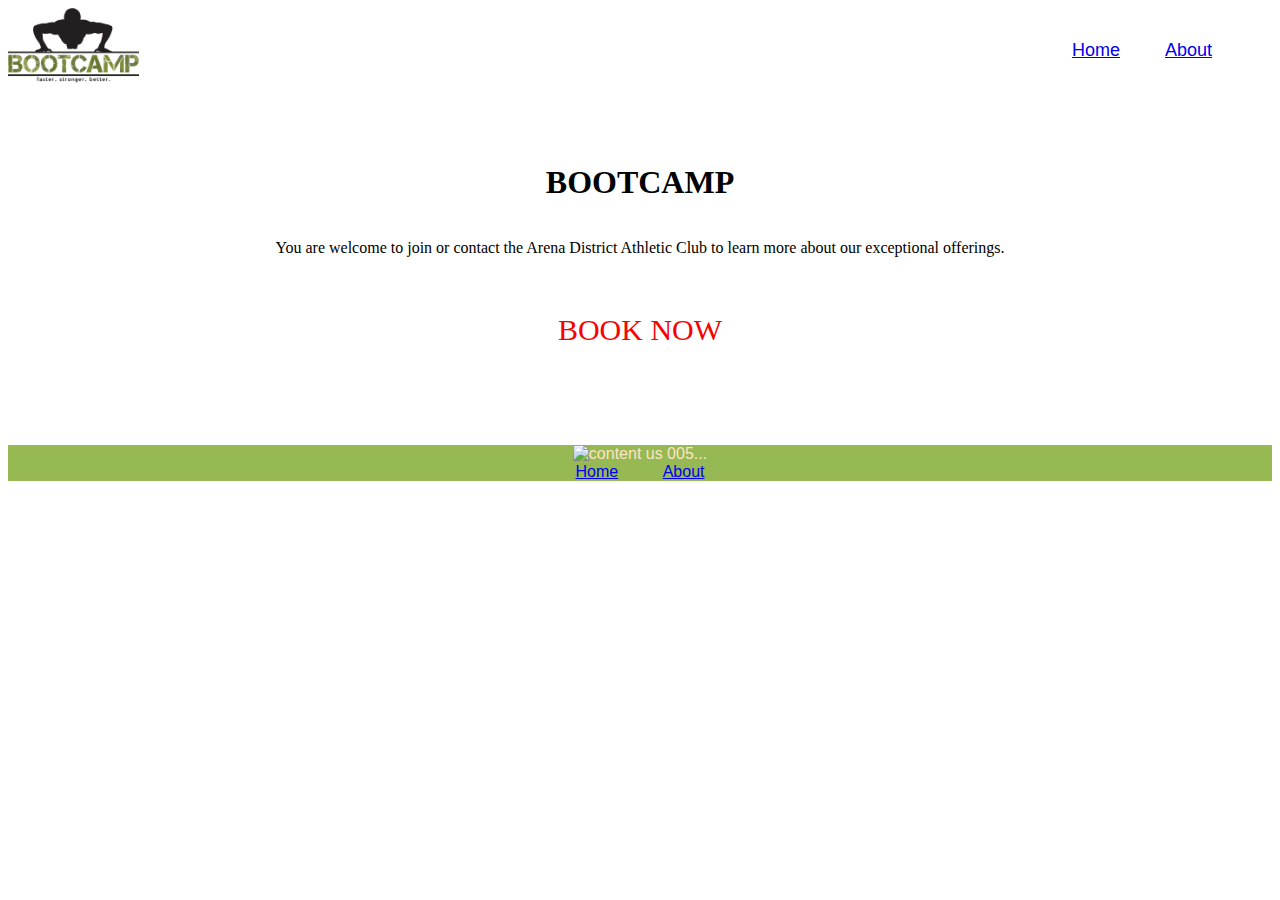
==== commit 3f16614d: "Merge ac78070437cdd6ef38fb83283e13bf7f519d0cbe into 79aa76f95be167c48b98476cdcdf9f2e9e23accb" ====
--- a/about.html
+++ b/about.html
@@ -4,79 +4,42 @@
     <meta charset="UTF-8" />
     <meta http-equiv="X-UA-Compatible" content="IE=edge" />
     <meta name="viewport" content="width=device-width, initial-scale=1.0" />
-    <title>Kaam Boot</title>
-    <style>
-      * {
-        margin: 0 auto;
-      }
-      body {
-        background-color: bisque;
-        display: contents;
-        display: flex;
-        flex-direction: column;
-        align-items: center;
-        margin-right: 150px;
-        margin-left: 150px;
-      }
-      h1,
-      h2,
-      h3,
-      h4,
-      p {
-        margin-top: 20px;
-        margin-bottom: 20px;
-      }
-      h1,
-      h2 {
-        background-color: blueviolet;
-        color: brown;
-      }
-    </style>
+    <title>About page</title>
+    <link rel="stylesheet" href="style/style.css" />
+
   </head>
   <body>
-    <h1>The Benefits of Boot Camps</h1>
-    <img
-      src="https://previews.123rf.com/images/lkeskinen/lkeskinen1802/lkeskinen180208732/95926487-improved-typographic-stamp-typographic-sign-badge-or-icon.jpg"
-      width="400"
-      height="70"
-    />
-    <p>
-      Tech has a massive skills shortage, and web developers are finding that
-      the classic job descriptors no longer match. More and more companies favor
-      results over time-based experience. A good boot camp for web development
-      and a few high-level projects on Github are potentially all you need to
-      land a lucrative full-time job as a software engineer.
-    </p>
+    <!-- heading section -->
+    <div id="header" >
+         <img id="logo" src="22.jpg" alt="logo" height="85px" />
+      <div id="nav">
+           <a href="home.html">Home</a>
+           <a href="about.html">About</a>
+       </div>
+    </div>
+    <!-- /heading section -->
+    <div id="prog" >
+      <div id="prog-text"></div>
+         <h1>BOOTCAMP</h1>
+          <p>You are welcome to join  or contact the 
+            Arena District Athletic Club to learn more about our exceptional offerings.</p>
+             
+         <a htef="">BOOK NOW </a> 
+        </div>
+      </div>
+    </br>    
+     <footer>
+      <div id="footer">
+        <img src="11.gpeg" alt="content us 005..." height="85px" width="85px" />
+       <div id="nav">
+            <a href="home.html">Home</a>
+            <a href="about.html">About</a>
+        </div>
+     </div>
+     </footer>
 
-    <h2>Learn about Coding Bootcamps</h2>
-    <img
-      src="https://us.123rf.com/450wm/enotmaks/enotmaks1504/enotmaks150400001/38961771-flat-vector-illustration-of-web-analytics-information-and-development-website-statistic-vector-illus.jpg?ver=6"
-      width="1000"
-      height="300"
-    />
-    <p>
-      EdX offers a multitude of ways to learn to code. Courses are offered in
-      partnership with leaders in the field, and each prepares you with vital
-      skills you'll need in today's fast-moving software development world.
-      Learn directly from top institutions for programs in Data Science, Python,
-      Java, HTML, Software, and more. EdX also offers coding boot camps designed
-      to give you a complete overview of all the skills software developers need
-      for job placements in major companies and fast-moving startups. Bootcamp
-      graduates are building some of the most exciting programs and services we
-      have now. These programming skills are excellent bets whether you're just
-      starting in the job market or wanting to change careers.
-    </p>
-    <h2>Start Your Career with a Coding Bootcamp</h2>
-    <p>
-      Coding bootcamps are excellent ways to get started in software
-      engineering. The boot camp experience provides a career path forward into
-      some of the most prominent players in the field, a freelancing path, or
-      startups. Full-stack web developers are in high demand to build programs
-      that can handle computing big data, and personalization and coding
-      programs can lead the way. Find program info through edX.org and get
-      started on your new career in full-stack web development, data science, or
-      other areas. Online coding boot camps allow you to get started in the
-      comfort of your own home learning skill sets vital for your career.
-    </p>
+      
+        
+
   </body>
 </html>
--- a/style/style.css
+++ b/style/style.css
@@ -0,0 +1,68 @@
+#header
+{
+    background-color: white;
+    color: aquamarine;
+    font-family: Arial, Helvetica, sans-serif;
+    text-align: center;
+    font-size: large;
+     
+    
+   
+    display:flex;
+    justify-content: space-between;
+    align-items: center;
+    padding:0px 40px 50px 0px ;
+
+}
+#nav a
+{
+       padding: 10px;
+        margin:0px 10px  
+   
+}
+#nav a:hover
+{
+    color:rgb(132, 232, 74);
+    cursor:pointer;
+}
+#prog
+{
+ 
+    display:flex;
+    flex-direction: column;
+    align-items: center;
+    padding:0px 0px 40px 0px ;
+
+             
+}
+#prog-text
+{
+    
+        text-align:center;
+        width: 50%;
+        margin:0px 50px 0px 100px;
+        padding:0px 0px 0px 0px
+
+    
+}
+#prog a
+{
+    padding: 40px;
+    color: rgb(247, 2, 2);
+    font-size: 30px;
+}
+
+#prog a:hover
+{
+    color:rgb(132, 232, 74);
+    cursor:pointer;
+}
+
+#footer
+{
+    
+    background-color:rgb(150, 185, 83);
+    color: bisque;
+    font-family: Arial, Helvetica, sans-serif;
+    text-align: center;
+}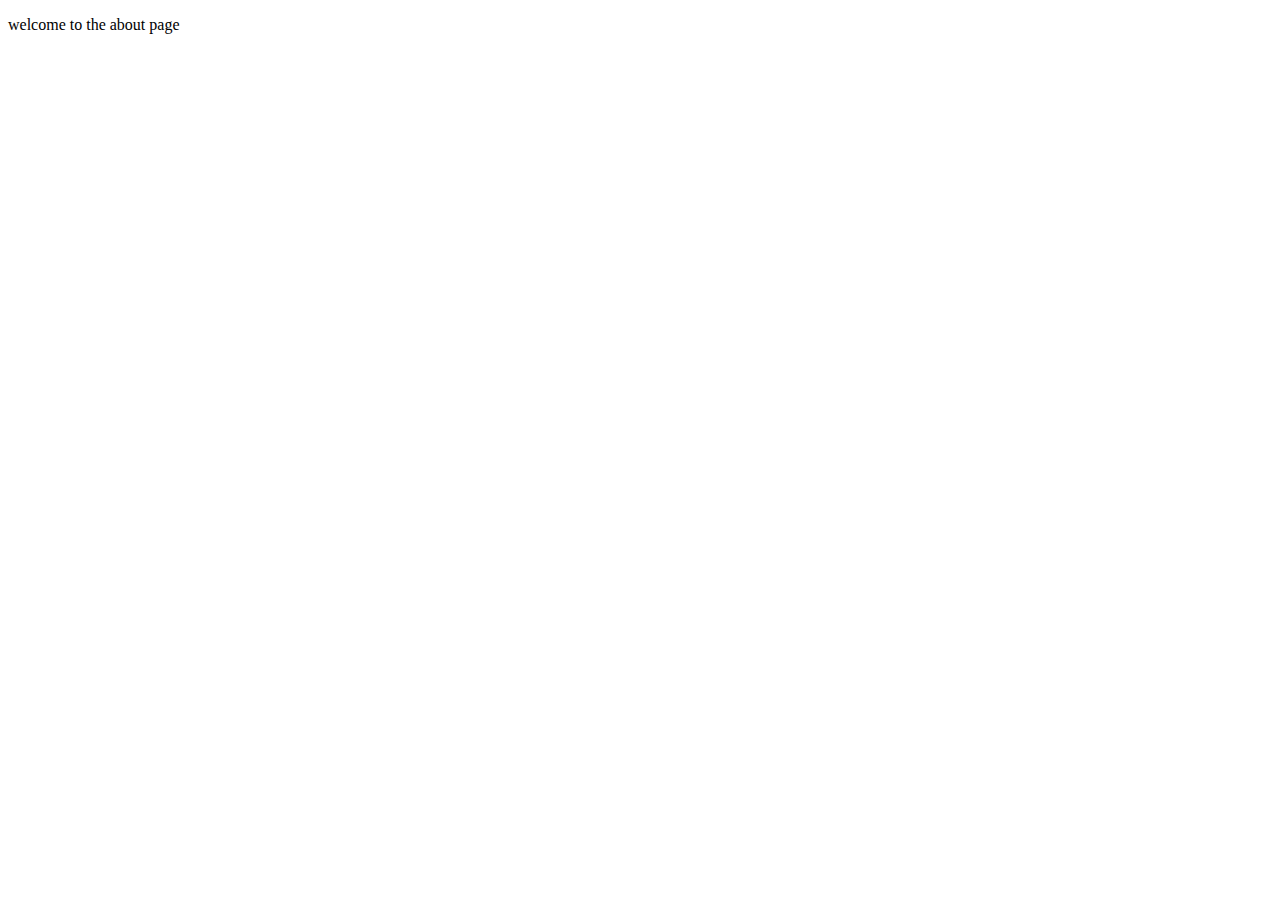
==== commit 442f0acb: "design exercise" ====
--- a/about.html
+++ b/about.html
@@ -6,40 +6,9 @@
     <meta name="viewport" content="width=device-width, initial-scale=1.0" />
     <title>About page</title>
     <link rel="stylesheet" href="style/style.css" />
-
   </head>
   <body>
-    <!-- heading section -->
-    <div id="header" >
-         <img id="logo" src="22.jpg" alt="logo" height="85px" />
-      <div id="nav">
-           <a href="home.html">Home</a>
-           <a href="about.html">About</a>
-       </div>
-    </div>
-    <!-- /heading section -->
-    <div id="prog" >
-      <div id="prog-text"></div>
-         <h1>BOOTCAMP</h1>
-          <p>You are welcome to join  or contact the 
-            Arena District Athletic Club to learn more about our exceptional offerings.</p>
-             
-         <a htef="">BOOK NOW </a> 
-        </div>
-      </div>
-    </br>    
-     <footer>
-      <div id="footer">
-        <img src="11.gpeg" alt="content us 005..." height="85px" width="85px" />
-       <div id="nav">
-            <a href="home.html">Home</a>
-            <a href="about.html">About</a>
-        </div>
-     </div>
-     </footer>
-
-      
-        
-
+    <!-- start here -->
+    <p>welcome to the about page</p>
   </body>
 </html>
